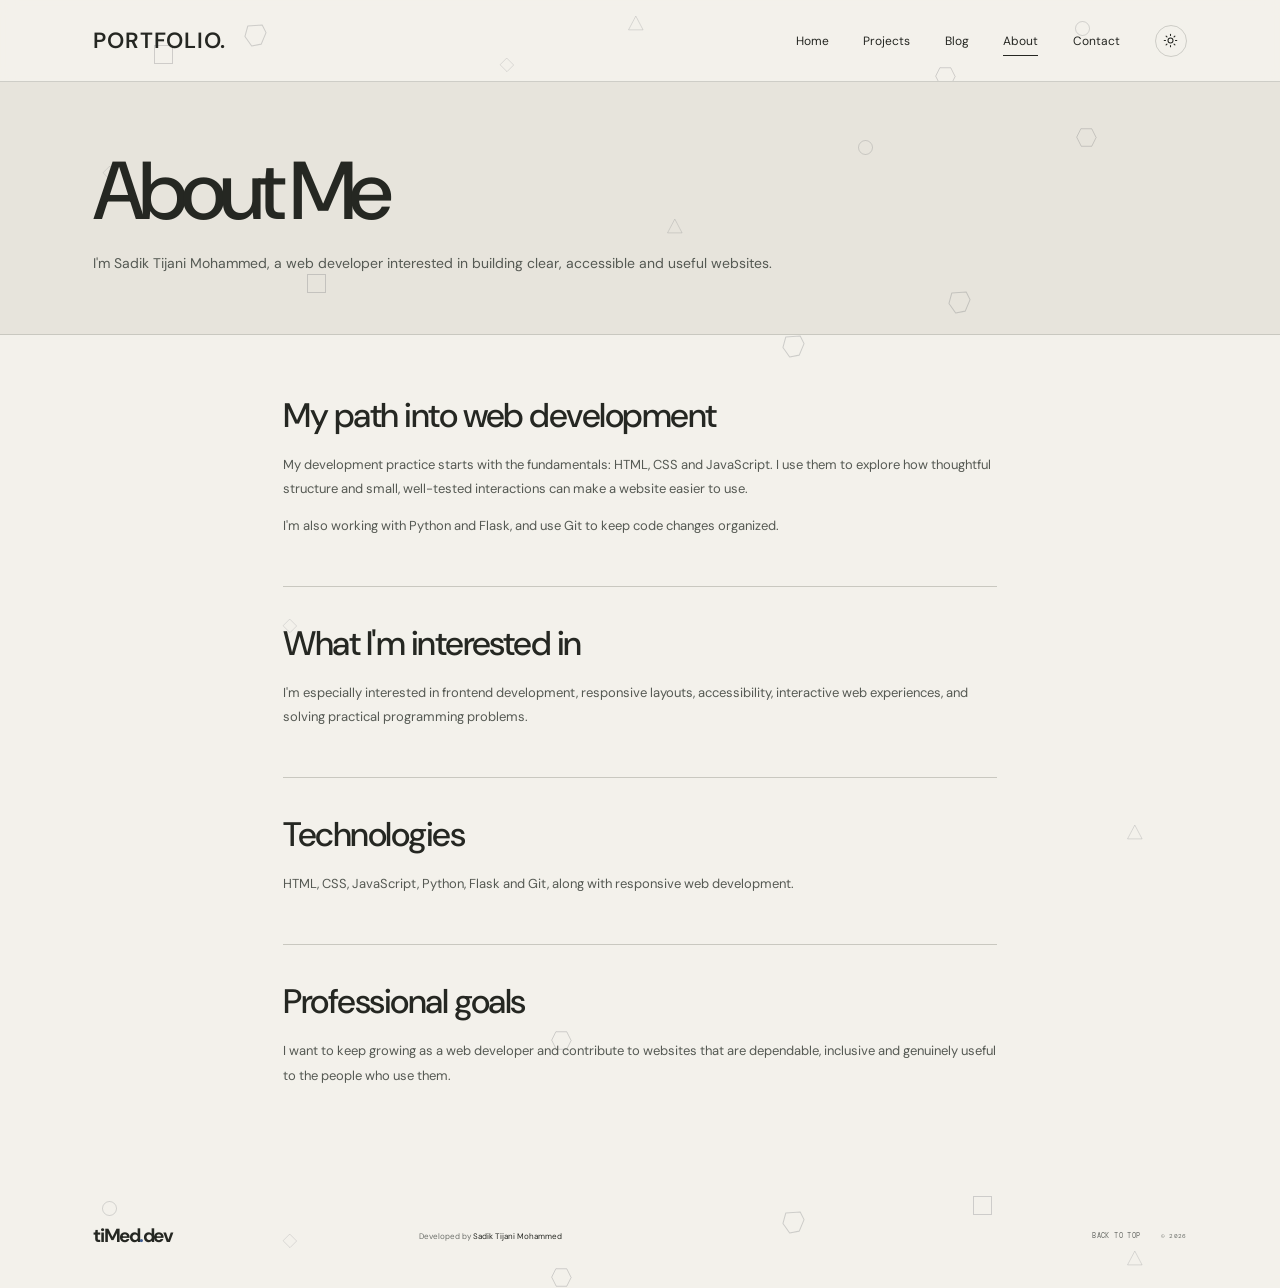
==== about.html @ a27b5051 "Initial commit" ====
<!doctype html>
<html lang="en" data-theme="dark">
  <head>
    <meta charset="utf-8">
    <meta name="viewport" content="width=device-width, initial-scale=1">
    <meta name="theme-color" content="#191b20">
    <meta name="description" content="About Sadik Tijani Mohammed, a web developer focused on accessible, responsive and useful websites.">
    <title>About — tiMed.dev</title>
    <link rel="icon" type="image/svg+xml" href="assets/icons/favicon.svg">
    <link rel="preconnect" href="https://fonts.googleapis.com">
    <link rel="preconnect" href="https://fonts.gstatic.com" crossorigin>
    <link href="https://fonts.googleapis.com/css2?family=DM+Mono:wght@400;500&family=DM+Sans:wght@400;500;600;700&family=Instrument+Serif:ital@0;1&display=swap" rel="stylesheet">
    <script src="js/theme.js"></script>
    <link rel="stylesheet" href="css/style.css">
    <script src="js/main.js" defer></script>
  </head>
  <body id="top" data-page="about">
    <a class="skip-link" href="#main">Skip to content</a>
    <header class="site-header">
      <a class="wordmark" href="home.html" aria-label="Portfolio home"><span class="wordmark-name">PORTFOLIO.</span></a>
      <button class="menu-toggle" type="button" aria-expanded="false" aria-controls="primary-nav">
        <span class="menu-toggle-label">Menu</span>
        <span class="menu-toggle-icon" aria-hidden="true"><i></i><i></i></span>
      </button>
      <nav class="primary-nav" id="primary-nav" aria-label="Main navigation">
        <a href="home.html" data-page="home">Home</a>
        <a href="projects.html" data-page="projects">Projects</a>
        <a href="blog.html" data-page="blog">Blog</a>
        <a href="about.html" data-page="about" aria-current="page">About</a>
        <a href="contact.html" data-page="contact">Contact</a>
        <button class="theme-toggle" type="button" aria-label="Switch to light theme" aria-pressed="true">
          <span class="theme-icon" aria-hidden="true">
            <svg class="icon-moon" viewBox="0 0 24 24" fill="none" stroke="currentColor" stroke-width="1.7" stroke-linecap="round" stroke-linejoin="round"><path d="M20.1 15.4A8.5 8.5 0 0 1 8.6 3.9 8.5 8.5 0 1 0 20.1 15.4Z"/></svg>
            <svg class="icon-sun" viewBox="0 0 24 24" fill="none" stroke="currentColor" stroke-width="1.7" stroke-linecap="round"><circle cx="12" cy="12" r="4"/><path d="M12 2v2m0 16v2M4.93 4.93l1.42 1.42m11.3 11.3 1.42 1.42M2 12h2m16 0h2M4.93 19.07l1.42-1.42m11.3-11.3 1.42-1.42"/></svg>
          </span>
        </button>
      </nav>
    </header>

    <main id="main">
      <section class="page-intro">
        <div class="page-intro-inner">
          <h1 class="page-title">About Me</h1>
          <p class="page-lead">I'm Sadik Tijani Mohammed, a web developer interested in building clear, accessible and useful websites.</p>
        </div>
      </section>
      <div class="page-content page-content-narrow">
        <section class="page-section">
          <h2>My path into web development</h2>
          <p>My development practice starts with the fundamentals: HTML, CSS and JavaScript. I use them to explore how thoughtful structure and small, well-tested interactions can make a website easier to use.</p>
          <p>I'm also working with Python and Flask, and use Git to keep code changes organized.</p>
        </section>
        <section class="page-section">
          <h2>What I'm interested in</h2>
          <p>I'm especially interested in frontend development, responsive layouts, accessibility, interactive web experiences, and solving practical programming problems.</p>
        </section>
        <section class="page-section" id="technologies">
          <h2>Technologies</h2>
          <p>HTML, CSS, JavaScript, Python, Flask and Git, along with responsive web development.</p>
        </section>
        <section class="page-section">
          <h2>Professional goals</h2>
          <p>I want to keep growing as a web developer and contribute to websites that are dependable, inclusive and genuinely useful to the people who use them.</p>
        </section>
      </div>
    </main>

    <footer class="site-footer">
      <a class="wordmark footer-wordmark" href="home.html" aria-label="tiMed.dev, back to home"><span class="wordmark-name">tiMed<span class="wordmark-dot">.</span>dev</span></a>
      <p class="footer-credit">Developed by <span>Sadik Tijani Mohammed</span></p>
      <a class="back-top mono" href="#top">BACK TO TOP</a>
      <span class="footer-year mono">© <span id="year">2026</span></span>
    </footer>
  </body>
</html>
---- css/style.css ----
:root {
  color-scheme: dark;
  --page-bg: #191b20;
  --paper-deep: #22252a;
  --ink: #f3f1eb;
  --muted: #a7aaad;
  --body-copy: #c2c5c7;
  --blue: #a9bfdf;
  --blue-on: #191b20;
  --line: #44484e;
  --work-bg: #22252a;
  --work-text: #f3f1eb;
  --work-muted: #b6b9bd;
  --work-line: #45494f;
  --work-accent: #bbc9df;
  --footer-bg: #191b20;
  --nav-bg: rgba(20, 22, 26, .78);
  --nav-bg-fallback: #14161a;
  --nav-menu-bg: rgba(20, 22, 26, .94);
  --nav-menu-bg-fallback: #14161a;
  --nav-text: #f3f1eb;
  --nav-border: rgba(255, 255, 255, .15);
  --geometry-ink: rgba(205, 211, 219, .42);
  --nav-hover-bg: rgba(255, 255, 255, .07);
  --contact-bg: #354863;
  --contact-soft: #d1d9e6;
  --contact-body: #e0e5ed;
  --contact-line: rgba(255, 255, 255, .55);
  --mono: "DM Mono", "Courier New", monospace;
  --sans: "DM Sans", Arial, sans-serif;
  --serif: "Instrument Serif", Georgia, serif;
  --gutter: clamp(24px, 7.3vw, 112px);
}

:root[data-theme="light"] {
  color-scheme: light;
  --page-bg: #f3f1eb;
  --paper-deep: #e7e4dc;
  --ink: #252722;
  --muted: #6d706b;
  --body-copy: #555953;
  --blue: #405d91;
  --blue-on: #ffffff;
  --line: #c9c8c0;
  --work-bg: #e7e4dc;
  --work-text: #252722;
  --work-muted: #555953;
  --work-line: #c1bfb7;
  --work-accent: #405d91;
  --footer-bg: #f3f1eb;
  --nav-bg: rgba(243, 241, 235, .82);
  --nav-bg-fallback: #f3f1eb;
  --nav-menu-bg: rgba(243, 241, 235, .94);
  --nav-menu-bg-fallback: #f3f1eb;
  --nav-text: #252722;
  --nav-border: rgba(37, 39, 34, .18);
  --geometry-ink: rgba(74, 79, 84, .34);
  --nav-hover-bg: rgba(37, 39, 34, .06);
  --contact-bg: #405d91;
}

* {
  box-sizing: border-box;
}

html {
  scroll-behavior: smooth;
  scroll-padding-top: 82px;
}

body {
  position: relative;
  isolation: isolate;
  margin: 0;
  background-color: var(--page-bg);
  color: var(--ink);
  font-family: var(--sans);
  -webkit-font-smoothing: antialiased;
  transition: background-color .24s ease, color .24s ease;
}

html.nav-open {
  overflow: hidden;
  scroll-behavior: auto !important;
}

.geometry-surface {
  isolation: isolate;
}

.mobile-menu-backdrop {
  display: none;
}

.geometry-field {
  position: absolute;
  z-index: -1;
  inset: 0;
  overflow: hidden;
  pointer-events: none;
  transition: filter .24s ease;
}

.geometry-shape {
  position: absolute;
  display: block;
  box-sizing: border-box;
  color: var(--geometry-ink);
  transform-origin: center;
  opacity: var(--geometry-opacity, .76);
}

.geometry-art {
  display: block;
  width: 100%;
  height: 100%;
  color: inherit;
  transform-origin: center;
}

.geometry-circle .geometry-art,
.geometry-ring .geometry-art,
.geometry-square .geometry-art,
.geometry-rounded-square .geometry-art {
  border: 1px solid currentColor;
}

.geometry-circle .geometry-art,
.geometry-ring .geometry-art {
  border-radius: 50%;
}

.geometry-ring .geometry-art {
  position: relative;
}

.geometry-ring .geometry-art::after {
  position: absolute;
  inset: 4px;
  border: 1px solid currentColor;
  border-radius: inherit;
  content: "";
}

.geometry-rounded-square .geometry-art {
  border-radius: 3px;
}

.geometry-vector {
  overflow: visible;
  fill: none;
  stroke: currentColor;
  stroke-width: 1.1;
  stroke-linecap: round;
  stroke-linejoin: round;
  vector-effect: non-scaling-stroke;
}

.geometry-spin-clockwise {
  animation: geometry-spin-clockwise var(--geometry-speed) linear infinite;
}

.geometry-spin-counterclockwise {
  animation: geometry-spin-counterclockwise var(--geometry-speed) linear infinite;
}

.geometry-float {
  animation: geometry-float var(--geometry-float-speed, 8s) ease-in-out infinite;
}

@keyframes geometry-spin-clockwise {
  to {
    transform: rotate(1turn);
  }
}

@keyframes geometry-spin-counterclockwise {
  to {
    transform: rotate(-1turn);
  }
}

@keyframes geometry-float {
  0%, 100% {
    transform: translateY(0);
  }
  50% {
    transform: translateY(-5px);
  }
}

a {
  color: inherit;
  text-decoration: none;
}

button {
  font: inherit;
}

::selection {
  color: var(--blue-on);
  background: var(--blue);
}

:focus-visible {
  outline: 2px solid var(--blue);
  outline-offset: 4px;
}

.skip-link {
  position: fixed;
  z-index: 20;
  top: 10px;
  left: 10px;
  padding: 12px 16px;
  background: var(--blue);
  color: var(--blue-on);
  transform: translateY(-160%);
}

.skip-link:focus {
  transform: translateY(0);
}

.site-header {
  height: 82px;
  padding: 0 var(--gutter);
  display: flex;
  align-items: center;
  justify-content: space-between;
  border-bottom: 1px solid var(--nav-border);
  position: sticky;
  top: 0;
  isolation: isolate;
  z-index: 10;
  background-color: var(--nav-bg-fallback);
  transition: background-color .24s ease, color .24s ease, border-color .24s ease;
}

@supports (backdrop-filter: blur(1px)) or (-webkit-backdrop-filter: blur(1px)) {
  .site-header {
    background-color: var(--nav-bg);
    backdrop-filter: blur(8px);
    -webkit-backdrop-filter: blur(8px);
  }
}

.wordmark {
  display: inline-flex;
  flex-direction: column;
  gap: 3px;
  width: fit-content;
}

.wordmark-name {
  font-size: 22px;
  line-height: 1;
  letter-spacing: -.075em;
  font-weight: 700;
}

.site-header .wordmark-name {
  color: var(--nav-text);
  letter-spacing: .035em;
  font-weight: 600;
}

.wordmark-dot {
  color: var(--blue);
}

.primary-nav {
  display: flex;
  align-items: center;
  gap: clamp(20px, 2.7vw, 38px);
  color: var(--nav-text);
  font-size: 12px;
}

.primary-nav a {
  position: relative;
  padding: 10px 0;
  color: inherit;
  transition: color .18s ease;
}

.primary-nav a::after {
  position: absolute;
  right: 0;
  bottom: 3px;
  left: 0;
  height: 1px;
  background: var(--nav-text);
  content: "";
  transform: scaleX(0);
  transform-origin: left;
  transition: transform .2s ease;
}

.primary-nav a:hover::after,
.primary-nav a:focus-visible::after,
.primary-nav a[aria-current="page"]::after {
  transform: scaleX(1);
}

.primary-nav a[aria-current="page"] {
  color: var(--nav-text);
}

.theme-toggle {
  width: 32px;
  height: 32px;
  display: inline-flex;
  align-items: center;
  justify-content: center;
  padding: 0;
  border: 1px solid var(--nav-border);
  border-radius: 50%;
  background: transparent;
  color: var(--nav-text);
  cursor: pointer;
  transition: background-color .2s ease, border-color .2s ease, color .2s ease;
}

.theme-toggle:hover {
  background-color: var(--nav-hover-bg);
}

.theme-icon {
  width: 15px;
  height: 15px;
  display: inline-grid;
  place-items: center;
}

.theme-icon svg {
  width: 15px;
  height: 15px;
  display: block;
}

:root[data-theme="dark"] .icon-sun,
:root[data-theme="light"] .icon-moon {
  display: none;
}

.menu-toggle {
  display: none;
}

.section-shell {
  padding-left: var(--gutter);
  padding-right: var(--gutter);
}

.mono,
.work-note {
  font-family: var(--mono);
  font-weight: 400;
  letter-spacing: .055em;
}

.hero {
  position: relative;
  overflow-x: clip;
  padding-top: 25px;
  padding-bottom: 20px;
}

.hero-layout {
  min-height: min(680px, calc(100svh - 160px));
  display: grid;
  grid-template-columns: minmax(0, 1.18fr) minmax(280px, .7fr);
  gap: clamp(45px, 9vw, 140px);
  align-items: center;
  margin-top: 24px;
  padding: 35px 5.5% 42px 0;
}

.hero-copy {
  max-width: 720px;
}

.home-role {
  margin: 0 0 13px;
  color: var(--blue);
  font-size: 13px;
  font-weight: 600;
}

.hero h1 {
  margin: 0 0 20px;
  max-width: 710px;
  font-size: clamp(32px, 3.6vw, 46px);
  font-weight: 500;
  letter-spacing: -.06em;
  line-height: 1.05;
}

.hero h1 em {
  color: var(--blue);
  font-family: var(--serif);
  font-size: 1.09em;
  font-weight: 400;
  letter-spacing: -.045em;
}

.hero-intro {
  max-width: 430px;
  margin: 0 0 24px;
  color: var(--body-copy);
  font-size: 15px;
  line-height: 1.8;
}

.home-actions {
  display: flex;
  flex-wrap: wrap;
  align-items: center;
  gap: 12px 25px;
}

.home-actions .text-link,
.home-actions .work-link {
  margin-top: 0;
  font-size: 12px;
}

.hero-intro strong {
  color: var(--ink);
  font-weight: 600;
}

.work-link {
  flex: 0 0 auto;
  display: inline-flex;
  align-items: center;
  padding-bottom: 5px;
  border-bottom: 1px solid var(--blue);
  color: var(--blue);
  font-size: 10px;
  white-space: nowrap;
}

.portrait-wrap {
  width: min(100%, 340px);
  justify-self: end;
}

.portrait-frame {
  position: relative;
  overflow: visible;
  aspect-ratio: 1;
  border-radius: 50%;
  background: #e3322b;
}

.portrait-frame::after {
  position: absolute;
  inset: -8px;
  border: 1px solid var(--line);
  border-top-color: var(--blue);
  border-radius: 50%;
  content: "";
  pointer-events: none;
  animation: portrait-orbit 22s linear infinite;
}

.portrait-frame img {
  display: block;
  width: 100%;
  height: 100%;
  border-radius: 50%;
  object-fit: cover;
  object-position: center 36%;
}

@keyframes portrait-orbit {
  to {
    transform: rotate(1turn);
  }
}

.home-section-heading {
  display: flex;
  justify-content: space-between;
  align-items: flex-end;
  gap: 28px;
  margin-bottom: 36px;
}

.home-section-heading h2 {
  margin: 0;
  font-size: clamp(30px, 4vw, 48px);
  font-weight: 500;
  letter-spacing: -.06em;
  line-height: 1.08;
}

.home-section-heading p {
  max-width: 390px;
  margin: 11px 0 0;
  color: var(--work-muted);
  font-size: 12px;
  line-height: 1.75;
}

.home-section-link {
  display: inline-flex;
  align-items: center;
  flex: 0 0 auto;
  padding-bottom: 5px;
  border-bottom: 1px solid currentColor;
  color: var(--work-text);
  font-size: 11px;
}

.home-work {
  position: relative;
  isolation: isolate;
  background-color: var(--work-bg);
  color: var(--work-text);
  transition: background-color .24s ease, color .24s ease;
}

.home-project-grid {
  display: grid;
  grid-template-columns: repeat(2, minmax(0, 1fr));
  gap: clamp(26px, 5vw, 70px);
}

.home-project-featured {
  grid-column: 1 / -1;
}

.home-project.home-project-featured .project-visual {
  aspect-ratio: 1.6;
}

.home-project .project-visual {
  aspect-ratio: 1.35;
}

.project-visual.visual-qrqreator {
  aspect-ratio: 1.6;
  padding: 0;
  border: 1px solid var(--work-line);
  background: #eef0f5;
}

.visual-qrqreator img {
  width: 100%;
  height: 100%;
  display: block;
  object-fit: contain;
}

.home-project-copy {
  display: grid;
  grid-template-columns: minmax(0, 1fr) auto;
  align-items: start;
  gap: 16px;
  margin-top: 17px;
  padding-top: 16px;
  border-top: 1px solid var(--work-line);
}

.home-project-copy h3 {
  margin: 0 0 8px;
  font-size: 20px;
  font-weight: 500;
  letter-spacing: -.035em;
}

.home-project-copy p {
  max-width: 390px;
  margin: 0;
  color: var(--work-muted);
  font-size: 11px;
  line-height: 1.75;
}

.home-tech {
  display: flex;
  gap: 12px;
  margin: 5px 0 0;
  padding: 0;
  color: var(--work-muted);
  font: 9px var(--mono);
  list-style: none;
}

.home-profile {
  position: relative;
  isolation: isolate;
  background-color: var(--paper-deep);
  transition: background-color .24s ease;
}

.home-profile-grid {
  display: grid;
  grid-template-columns: 1.1fr .9fr;
  gap: 12%;
}

.home-about-summary h2,
.home-skills-summary h2 {
  margin: 0 0 17px;
  font-size: clamp(28px, 3.4vw, 42px);
  font-weight: 500;
  letter-spacing: -.055em;
}

.home-about-summary p {
  max-width: 480px;
  margin: 0 0 16px;
  color: var(--body-copy);
  font-size: 12px;
  line-height: 1.85;
}

.home-skills-summary {
  min-width: 0;
}

.home-skill-list {
  display: grid;
  grid-template-columns: repeat(2, minmax(0, 1fr));
  margin: 0 0 18px;
  padding: 0;
  list-style: none;
}

.home-skill-list li {
  padding: 11px 0;
  border-bottom: 1px solid var(--line);
  color: var(--body-copy);
  font-size: 12px;
}

.home-writing {
  position: relative;
  isolation: isolate;
  background-color: var(--page-bg);
  transition: background-color .24s ease;
}

.home-writing .home-section-link {
  color: var(--ink);
}

.home-article-grid {
  display: grid;
  grid-template-columns: repeat(2, minmax(0, 1fr));
  gap: 42px 60px;
}

.home-article-grid .article-card h3 {
  margin: 0 0 12px;
  font-size: clamp(22px, 2.5vw, 31px);
  font-weight: 500;
  letter-spacing: -.045em;
}

.home-contact {
  position: relative;
  isolation: isolate;
  background-color: var(--contact-bg);
  color: var(--contact-soft);
  transition: background-color .24s ease;
}

.home-contact-inner {
  min-height: 220px;
  display: flex;
  align-items: center;
  justify-content: space-between;
  gap: 35px;
  padding-top: 48px;
  padding-bottom: 48px;
}

.home-contact h2 {
  margin: 0 0 10px;
  color: var(--contact-soft);
  font-size: clamp(30px, 4vw, 46px);
  font-weight: 500;
  letter-spacing: -.06em;
}

.home-contact p {
  max-width: 460px;
  margin: 0;
  color: var(--contact-body);
  font-size: 12px;
  line-height: 1.8;
}

.home-contact-link {
  display: inline-flex;
  align-items: center;
  padding-bottom: 7px;
  border-bottom: 1px solid var(--contact-line);
  color: var(--contact-soft);
  font-size: 12px;
  white-space: nowrap;
}

.section-pad {
  padding-top: 94px;
  padding-bottom: 100px;
}

.about {
  position: relative;
  isolation: isolate;
  background-color: var(--page-bg);
  transition: background-color .24s ease;
}

.about-grid {
  display: grid;
  grid-template-columns: 1.15fr .85fr;
  gap: 10%;
  padding: 0 0 45px;
}

.about h2,
.work-intro h2,
.capabilities h2 {
  margin: 0;
  font-size: clamp(37px, 5vw, 66px);
  line-height: 1.07;
  letter-spacing: -.065em;
  font-weight: 500;
}

.about h2 span {
  color: var(--blue);
  font-family: var(--serif);
  font-weight: 400;
  font-style: italic;
}

.about-copy {
  max-width: 410px;
  padding-top: 3px;
}

.about-copy p {
  margin: 0 0 16px;
  color: var(--body-copy);
  font-size: 12px;
  line-height: 1.9;
}

.text-link,
.project-text-link {
  display: inline-flex;
  align-items: center;
  margin-top: 11px;
  padding-bottom: 5px;
  border-bottom: 1px solid var(--line);
  color: var(--ink);
  font-size: 10px;
  font-weight: 600;
}

.about-foot {
  padding-top: 15px;
  border-top: 1px solid var(--line);
  display: flex;
  justify-content: flex-start;
  align-items: center;
  color: var(--muted);
  font-size: 7px;
}

.approach-list {
  display: flex;
  align-items: center;
  gap: clamp(14px, 2.8vw, 40px);
  color: var(--ink);
  font-size: 10px;
  font-weight: 500;
}

.approach-list i {
  display: none;
}

.work {
  position: relative;
  isolation: isolate;
  background-color: var(--work-bg);
  color: var(--work-text);
  transition: background-color .24s ease, color .24s ease;
}

.work-intro {
  display: flex;
  justify-content: space-between;
  align-items: flex-end;
  gap: 35px;
  padding: 0 0 45px;
}

.work-intro h2 {
  max-width: 650px;
  font-size: clamp(42px, 6vw, 76px);
}

.work-intro h2 span {
  color: var(--work-accent);
  font-family: var(--serif);
  font-weight: 400;
  font-style: italic;
}

.work-intro>p {
  max-width: 330px;
  margin: 0 0 4px;
  color: var(--work-muted);
  font-size: 11px;
  line-height: 1.8;
}

.project-grid {
  display: grid;
  grid-template-columns: 1fr 1fr;
  column-gap: clamp(28px, 6vw, 90px);
  row-gap: 66px;
  align-items: start;
}

.project-card {
  min-width: 0;
}

.project-card-large {
  display: grid;
  grid-template-columns: minmax(0, 1.45fr) minmax(175px, .55fr);
  column-gap: clamp(25px, 4vw, 58px);
  align-items: start;
  grid-column: 1 / -1;
}

.project-card-large .project-visual {
  grid-column: 1;
  grid-row: 1;
}

.project-card-large .project-meta {
  display: block;
  grid-column: 2;
  grid-row: 1;
  padding-top: 18px;
}

.project-card-large .project-details {
  margin-top: 22px;
}

.project-card-large .project-text-link {
  margin-top: 17px;
}

.project-card-offset {
  margin-top: 32px;
}

.project-visual {
  position: relative;
  display: block;
  overflow: hidden;
  aspect-ratio: 1.34;
  padding: 5.7%;
}

.project-card-offset .project-visual {
  aspect-ratio: 1.1;
}

.project-card-third .project-visual {
  aspect-ratio: 1.1;
}

.visual-orbit {
  background: #c9d4dc;
}

.mock-browser {
  width: 100%;
  height: 100%;
  background: #f5f4ef;
  color: #272a2b;
}

.mock-browser-bar {
  height: 22px;
  padding: 0 10px;
  display: flex;
  align-items: center;
  gap: 5px;
  background: #e4e4df;
}

.mock-browser-bar>span {
  width: 4px;
  height: 4px;
  border-radius: 50%;
  background: #9c9e99;
}

.orbit-screen {
  height: calc(100% - 22px);
  position: relative;
  overflow: hidden;
  padding: 5% 7%;
}

.orbit-word {
  font-size: clamp(12px, 1.6vw, 19px);
  font-weight: 700;
  letter-spacing: -.08em;
}

.orbit-headline {
  position: relative;
  z-index: 1;
  margin-top: 4%;
  font-size: clamp(26px, 4.7vw, 61px);
  font-weight: 500;
  line-height: .91;
  letter-spacing: -.08em;
}

.orbit-headline em {
  color: var(--blue);
  font-family: var(--serif);
  font-weight: 400;
}

.orbit-disc {
  position: absolute;
  top: 11%;
  right: 7%;
  width: 34%;
  height: 67%;
  border-radius: 50%;
  display: grid;
  place-items: center;
  color: var(--blue);
}

.orbit-disc::before {
  content: "";
  position: absolute;
  inset: 0;
  border: 1px solid #aebbc2;
  border-radius: 50%;
}

.orbit-disc span {
  font: 500 clamp(20px, 3.5vw, 42px) var(--mono);
}

.visual-still {
  background: #d8d2c4;
}

.still-card {
  height: 100%;
  position: relative;
  overflow: hidden;
  padding: 6%;
  background: #eeeae0;
  color: #272722;
}

.still-top {
  position: relative;
  z-index: 2;
  display: flex;
  justify-content: space-between;
  font-size: 6px;
  letter-spacing: .1em;
}

.still-title {
  position: absolute;
  z-index: 1;
  top: 23%;
  left: 7%;
  font-size: clamp(29px, 4.2vw, 53px);
  line-height: .91;
  font-weight: 500;
  letter-spacing: -.075em;
}

.still-title em {
  color: #746c5d;
  font-family: var(--serif);
  font-weight: 400;
}

.still-art {
  position: absolute;
  width: 46%;
  height: 65%;
  right: 7%;
  bottom: 13%;
  overflow: hidden;
  border-left: 1px solid #858a79;
  border-radius: 50% 0 0 0;
  background: #9ca393;
}

.still-sun {
  position: absolute;
  left: 27%;
  top: 14%;
  width: 28%;
  aspect-ratio: 1;
  border-radius: 50%;
  background: #d1b987;
}

.still-horizon {
  position: absolute;
  left: -10%;
  right: -10%;
  bottom: 28%;
  height: 33%;
  background: #727d70;
  transform: skewY(-6deg);
}

.still-ripple {
  position: absolute;
  left: 10%;
  right: 10%;
  bottom: 12%;
  height: 1px;
  background: #e7e1d2;
}

.ripple-two {
  bottom: 7%;
}

.ripple-three {
  bottom: 2%;
}

.visual-form {
  background: #cbd4d2;
}

.form-screen {
  height: 100%;
  position: relative;
  overflow: hidden;
  padding: 6%;
  background: #e9ebe5;
  color: #252a2a;
}

.form-copy {
  position: absolute;
  z-index: 1;
  left: 8%;
  top: 28%;
  font-size: clamp(24px, 3.4vw, 40px);
  line-height: .92;
  letter-spacing: -.07em;
  font-weight: 600;
}

.form-copy i {
  display: none;
}

.form-object {
  position: absolute;
  width: 29%;
  height: 54%;
  right: 14%;
  top: 21%;
  display: grid;
  place-items: center;
  border: 1px solid #78847f;
  transform: rotate(4deg);
}

.form-object div {
  width: 63%;
  height: 70%;
  border: 1px solid #78847f;
  border-radius: 48% 48% 12% 12%;
  background: #c8d0c8;
}

.project-meta {
  display: grid;
  grid-template-columns: 1.1fr .9fr;
  gap: 16px;
  padding-top: 16px;
}

.project-meta h3 {
  margin: 0;
  font-size: clamp(17px, 2vw, 23px);
  letter-spacing: -.045em;
  font-weight: 500;
}

.project-details p {
  margin: 1px 0 10px;
  color: var(--work-muted);
  font-size: 10px;
  line-height: 1.75;
}

.project-text-link {
  margin-top: 12px;
  border-color: var(--work-line);
  color: var(--work-text);
  font-size: 9px;
}

.work-note {
  margin: 56px 0 0;
  color: var(--work-muted);
  font-size: 7px;
  line-height: 1.7;
}

.capabilities {
  position: relative;
  isolation: isolate;
  background-color: var(--paper-deep);
  transition: background-color .24s ease;
}

.capabilities-grid {
  display: grid;
  grid-template-columns: .8fr 1.2fr;
  gap: 8%;
  padding: 0 0 56px;
}

.capabilities h2 {
  font-size: clamp(39px, 5vw, 64px);
}

.capabilities h2 span {
  color: var(--blue);
  font-family: var(--serif);
  font-style: italic;
  font-weight: 400;
}

.capability {
  display: grid;
  grid-template-columns: 1fr;
  align-items: start;
  padding: 17px 0;
  border-bottom: 1px solid var(--line);
}

.capability:first-child {
  padding-top: 0;
}

.capability h3 {
  margin: 0 0 6px;
  font-size: 13px;
  font-weight: 600;
  letter-spacing: -.02em;
}

.capability p {
  max-width: 420px;
  margin: 0;
  color: var(--body-copy);
  font-size: 10px;
  line-height: 1.8;
}

.skills-row {
  display: grid;
  grid-template-columns: 1fr;
  gap: 13px;
  padding-top: 15px;
  border-top: 1px solid var(--line);
}

.skill-chips {
  display: flex;
  flex-wrap: wrap;
  gap: 7px 18px;
  color: var(--ink);
  font-size: 10px;
}

.skill-chips span {
  padding: 0;
  border: 0;
  border-radius: 0;
  color: inherit;
  font: inherit;
}

.skill-chips span+span::before {
  content: " / ";
  margin: 0 6px;
  color: var(--blue);
}

.contact {
  position: relative;
  isolation: isolate;
  background-color: var(--contact-bg);
  color: #ffffff;
  transition: background-color .24s ease;
}

.contact-inner {
  padding-top: 68px;
  padding-bottom: 72px;
}

.contact h2 {
  margin: 0 0 30px;
  font-size: clamp(50px, 7.5vw, 96px);
  line-height: .98;
  letter-spacing: -.07em;
  font-weight: 500;
}

.contact h2 span {
  color: var(--contact-soft);
  font-family: var(--serif);
  font-style: italic;
  font-weight: 400;
}

.contact-bottom {
  display: flex;
  align-items: flex-end;
  justify-content: space-between;
  gap: 28px;
}

.contact-bottom p {
  max-width: 320px;
  margin: 0;
  color: var(--contact-body);
  font-size: 11px;
  line-height: 1.8;
}

.contact-link {
  min-width: min(390px, 52%);
  display: flex;
  align-items: center;
  justify-content: space-between;
  gap: 20px;
  border-bottom: 1px solid var(--contact-line);
  padding: 0 0 11px;
  font-size: 12px;
  font-weight: 500;
}

.contact-note {
  margin: 25px 0 0;
  color: var(--contact-soft);
  font-size: 6px;
}

.site-footer {
  position: relative;
  isolation: isolate;
  min-height: 104px;
  padding: 22px var(--gutter);
  display: grid;
  grid-template-columns: 1fr 1.3fr 1fr auto;
  gap: 20px;
  align-items: center;
  background-color: var(--footer-bg);
  transition: background-color .24s ease;
}

.footer-wordmark .wordmark-name {
  font-size: 19px;
}

.footer-credit {
  color: var(--muted);
  font-size: 8px;
}

.footer-credit span {
  color: var(--ink);
}

.back-top {
  justify-self: end;
  color: var(--muted);
  font-size: 7px;
}

.footer-year {
  color: var(--muted);
  font-size: 6px;
  text-align: right;
}

.page-intro {
  position: relative;
  isolation: isolate;
  background-color: var(--paper-deep);
  border-bottom: 1px solid var(--line);
  transition: background-color .24s ease;
}

.page-intro-inner {
  max-width: 1440px;
  margin: 0 auto;
  padding: 68px var(--gutter) 58px;
}

.page-title {
  margin: 0;
  font-size: clamp(46px, 7vw, 82px);
  font-weight: 500;
  letter-spacing: -.075em;
  line-height: 1;
}

.page-lead {
  max-width: 760px;
  margin: 19px 0 0;
  color: var(--body-copy);
  font-size: 14px;
  line-height: 1.8;
}

.page-content {
  max-width: 1440px;
  margin: 0 auto;
  padding: 58px var(--gutter) 96px;
}

.page-content-narrow {
  max-width: 900px;
}

.page-section + .page-section {
  margin-top: 48px;
  padding-top: 34px;
  border-top: 1px solid var(--line);
}

.page-section h2 {
  margin: 0 0 15px;
  font-size: clamp(24px, 3vw, 34px);
  font-weight: 500;
  letter-spacing: -.045em;
}

.page-section p {
  max-width: 780px;
  margin: 0;
  color: var(--body-copy);
  font-size: 13px;
  line-height: 1.85;
}

.page-section p + p {
  margin-top: 13px;
}

.page-grid {
  display: grid;
  grid-template-columns: repeat(2, minmax(0, 1fr));
  gap: 48px 56px;
}

.article-card {
  padding-top: 18px;
  border-top: 1px solid var(--line);
}

.article-card h2 {
  margin: 0 0 12px;
  font-size: clamp(22px, 2.5vw, 31px);
  font-weight: 500;
  letter-spacing: -.045em;
}

.article-card p {
  max-width: 520px;
  margin: 0 0 16px;
  color: var(--body-copy);
  font-size: 12px;
  line-height: 1.8;
}

.inline-link,
.article-link {
  display: inline-flex;
  align-items: center;
  color: var(--blue);
  border-bottom: 1px solid var(--blue);
  padding-bottom: 4px;
  font-size: 10px;
  font-weight: 600;
}

.inline-link {
  margin-left: 8px;
}

.article-content h2 {
  margin: 34px 0 12px;
  font-size: clamp(22px, 2.8vw, 30px);
  font-weight: 500;
  letter-spacing: -.04em;
}

.article-content p,
.article-content li {
  color: var(--body-copy);
  font-size: 13px;
  line-height: 1.9;
}

.article-content p {
  margin: 0 0 16px;
}

.article-content ul {
  padding-left: 22px;
}

.article-content li + li {
  margin-top: 8px;
}

.project-note {
  margin-top: 16px;
  color: var(--work-muted);
  font: 9px/1.7 var(--mono);
}

.project-details .project-note {
  margin: 12px 0 0;
}

.contact-methods {
  max-width: 760px;
}

.contact-method {
  padding: 20px 0;
  border-top: 1px solid var(--line);
}

.contact-method h2 {
  margin: 0 0 8px;
  font-size: 17px;
  font-weight: 500;
}

.contact-method p,
.contact-method a {
  margin: 0;
  color: var(--body-copy);
  font-size: 12px;
  line-height: 1.8;
}

.contact-method a {
  color: var(--blue);
  text-decoration: underline;
  text-underline-offset: 3px;
}

.contact-method .project-note {
  margin-top: 12px;
}

.social-links {
  display: flex;
  flex-wrap: wrap;
  gap: 12px 24px;
}

.work-intro h1 {
  max-width: 650px;
  margin: 0;
  font-size: clamp(42px, 6vw, 76px);
  font-weight: 500;
  letter-spacing: -.065em;
  line-height: 1.07;
}

@media (min-width: 1500px) {
  :root {
    --gutter: max(112px, calc((100vw - 1300px) / 2));
  }
}

@media (min-width: 651px) {
  .primary-nav>.geometry-field {
    display: none;
  }
}

@media (max-width: 900px) {
  :root {
    --gutter: 5vw;
  }

  .hero-layout {
    grid-template-columns: minmax(0, 1fr) minmax(220px, .7fr);
    gap: 35px;
    padding-right: 1%;
  }

  .hero h1 {
    font-size: clamp(34px, 4.4vw, 42px);
  }

  .portrait-wrap {
    width: min(100%, 290px);
  }

  .about-grid {
    gap: 6%;
  }

  .project-card-large {
    grid-template-columns: minmax(0, 1.3fr) minmax(150px, .7fr);
    gap: 24px;
  }

  .site-footer {
    grid-template-columns: 1fr 1.2fr 1fr;
  }

  .footer-year {
    grid-column: 3;
  }
}

@media (max-width: 650px) {
  html {
    scroll-padding-top: 68px;
  }

  .site-header {
    height: 68px;
  }

  .wordmark-name {
    font-size: 21px;
  }

  .menu-toggle {
    display: flex;
    align-items: center;
    gap: 10px;
    border: 0;
    background: transparent;
    color: var(--nav-text);
    padding: 10px 0 10px 10px;
    font: 8px var(--mono);
  }

  .menu-toggle-icon {
    display: grid;
    gap: 5px;
    width: 17px;
  }

  .menu-toggle-icon i {
    height: 1px;
    display: block;
    background: var(--nav-text);
    transition: transform .18s ease;
  }

  .menu-toggle[aria-expanded="true"] .menu-toggle-icon i:first-child {
    transform: translateY(3px) rotate(45deg);
  }

  .menu-toggle[aria-expanded="true"] .menu-toggle-icon i:last-child {
    transform: translateY(-3px) rotate(-45deg);
  }

  .primary-nav {
    position: fixed;
    inset: 68px 0 auto;
    height: calc(100vh - 68px);
    height: calc(100dvh - 68px);
    z-index: 9;
    isolation: isolate;
    display: flex;
    flex-direction: column;
    align-items: stretch;
    justify-content: center;
    gap: 0;
    overflow-y: auto;
    padding: 0 var(--gutter) 40px;
    color: var(--nav-text);
    background-color: var(--nav-menu-bg-fallback);
    opacity: 0;
    visibility: hidden;
    transform: translateY(-5px);
    transition: opacity .18s ease, transform .18s ease, visibility .18s;
  }

  .mobile-menu-backdrop {
    position: fixed;
    z-index: 8;
    inset: 0;
    display: block;
    background-color: rgba(15, 17, 20, 0);
    opacity: 0;
    visibility: hidden;
    pointer-events: none;
    backdrop-filter: blur(0);
    -webkit-backdrop-filter: blur(0);
    transition: opacity .24s ease, backdrop-filter .24s ease, visibility 0s linear .24s;
  }

  html.nav-open .mobile-menu-backdrop {
    background-color: rgba(15, 17, 20, .32);
    opacity: 1;
    visibility: visible;
    pointer-events: auto;
    backdrop-filter: blur(15px);
    -webkit-backdrop-filter: blur(15px);
    transition-delay: 0s;
  }

  html.nav-open .site-header>.geometry-field,
  html.nav-open .primary-nav>.geometry-field {
    filter: blur(15px);
  }

  @supports (backdrop-filter: blur(1px)) or (-webkit-backdrop-filter: blur(1px)) {
    .primary-nav {
      background-color: var(--nav-menu-bg);
      backdrop-filter: blur(10px);
      -webkit-backdrop-filter: blur(10px);
    }
  }

  .primary-nav.is-open {
    opacity: 1;
    visibility: visible;
    transform: translateY(0);
  }

  .primary-nav a {
    padding: 16px 0;
    border-bottom: 1px solid var(--nav-border);
    color: var(--nav-text);
    font-size: 22px;
    letter-spacing: -.04em;
  }

  .primary-nav a[aria-current="page"] {
    border-bottom-color: var(--blue);
    color: var(--blue);
  }

  .primary-nav a[aria-current="page"]::after {
    display: none;
  }

  .theme-toggle {
    align-self: flex-start;
    margin-top: 24px;
  }

  .hero {
    padding-top: 19px;
    padding-bottom: 14px;
  }

  .hero-layout {
    display: flex;
    flex-direction: column;
    align-items: stretch;
    gap: 30px;
    padding: 47px 0 31px;
    min-height: 0;
  }

  .portrait-wrap {
    order: -1;
    align-self: center;
  }

  .hero-copy {
    text-align: center;
  }

  .hero h1 {
    margin: 0 0 23px;
    font-size: clamp(30px, 8vw, 36px);
    line-height: 1.02;
  }

  .hero-intro {
    max-width: 300px;
    margin-right: auto;
    margin-left: auto;
    font-size: 13px;
    text-align: center;
  }

  .home-actions {
    justify-content: center;
  }

  .work-link {
    font-size: 11px;
  }

  .home-actions .text-link {
    font-size: 11px;
  }

  .portrait-wrap {
    width: min(78%, 330px);
    margin: 0 auto;
  }

  .section-pad {
    padding-top: 68px;
    padding-bottom: 72px;
  }

  .home-section-heading {
    display: block;
    margin-bottom: 28px;
  }

  .home-section-heading p {
    margin-top: 11px;
    font-size: 12px;
  }

  .home-section-link {
    margin-top: 17px;
  }

  .home-project-grid,
  .home-article-grid {
    grid-template-columns: 1fr;
    gap: 38px;
  }

  .home-project .project-visual {
    aspect-ratio: 1.08;
  }

  .home-project.home-project-featured .project-visual {
    aspect-ratio: 1.6;
  }

  .home-project-copy {
    grid-template-columns: 1fr;
    gap: 10px;
  }

  .home-profile-grid {
    grid-template-columns: 1fr;
    gap: 42px;
  }

  .home-about-summary p {
    font-size: 12px;
  }

  .home-skill-list li {
    font-size: 12px;
  }

  .home-contact-inner {
    min-height: 0;
    display: block;
    padding-top: 54px;
    padding-bottom: 58px;
  }

  .home-contact-link {
    margin-top: 23px;
    font-size: 11px;
  }

  .about-grid {
    grid-template-columns: 1fr;
    gap: 22px;
    padding: 0 0 43px;
  }

  .about h2 {
    font-size: clamp(37px, 9.5vw, 56px);
  }

  .about-copy {
    max-width: 480px;
  }

  .about-copy p {
    font-size: 11px;
  }

  .about-foot {
    align-items: flex-start;
    gap: 18px;
  }

  .approach-list {
    justify-content: flex-end;
    flex-wrap: wrap;
    gap: 8px 14px;
    font-size: 8px;
  }

  .work-intro {
    display: block;
    padding: 0 0 32px;
  }

  .work-intro h2 {
    font-size: clamp(43px, 11vw, 65px);
  }

  .work-intro>p {
    max-width: 355px;
    margin: 18px 0 0;
    font-size: 10px;
  }

  .page-intro-inner {
    padding-top: 52px;
    padding-bottom: 42px;
  }

  .page-content {
    padding-top: 42px;
    padding-bottom: 72px;
  }

  .page-grid {
    grid-template-columns: 1fr;
    gap: 34px;
  }

  .article-content h2 {
    margin-top: 28px;
  }

  .project-grid {
    grid-template-columns: 1fr;
    row-gap: 40px;
  }

  .project-card-large {
    display: flex;
    flex-direction: column;
    gap: 0;
  }

  .project-card-large .project-visual {
    width: 100%;
  }

  .project-card-large .project-meta {
    width: 100%;
    padding-top: 16px;
  }

  .project-card-large .project-details {
    margin-top: 12px;
  }

  .project-card-large .project-text-link {
    margin-top: 11px;
  }

  .project-card-offset {
    margin-top: 0;
  }

  .project-visual {
    aspect-ratio: 1.08;
    padding: 6%;
  }

  .project-visual.visual-qrqreator {
    aspect-ratio: 1.6;
    padding: 0;
  }

  .project-card-offset .project-visual,
  .project-card-third .project-visual {
    aspect-ratio: 1.08;
  }

  .orbit-headline {
    font-size: clamp(39px, 10vw, 57px);
  }

  .still-title {
    font-size: clamp(36px, 9vw, 54px);
  }

  .form-copy {
    font-size: clamp(31px, 8.5vw, 48px);
  }

  .project-meta {
    grid-template-columns: 1fr 1fr;
    gap: 10px;
    padding-top: 15px;
  }

  .project-meta h3 {
    font-size: 18px;
  }

  .project-details p {
    font-size: 9px;
  }

  .work-note {
    margin-top: 41px;
    font-size: 6px;
  }

  .capabilities-grid {
    grid-template-columns: 1fr;
    gap: 32px;
    padding: 0 0 42px;
  }

  .capabilities h2 {
    font-size: clamp(40px, 10vw, 60px);
  }

  .capability h3 {
    font-size: 12px;
  }

  .capability p {
    font-size: 9px;
  }

  .skills-row {
    grid-template-columns: 1fr;
    gap: 13px;
  }

  .skill-chips {
    gap: 7px 13px;
    font-size: 9px;
  }

  .skill-chips span+span::before {
    margin-right: 13px;
  }

  .contact-inner {
    padding-top: 52px;
    padding-bottom: 54px;
  }

  .contact h2 {
    margin: 0 0 25px;
    font-size: clamp(51px, 13.5vw, 80px);
  }

  .contact-bottom {
    display: block;
  }

  .contact-bottom p {
    max-width: 290px;
    margin-bottom: 27px;
    font-size: 10px;
  }

  .contact-link {
    min-width: 0;
    font-size: 11px;
  }

  .contact-note {
    font-size: 6px;
  }

  .site-footer {
    min-height: 0;
    grid-template-columns: 1fr 1fr;
    gap: 18px 10px;
    padding-top: 22px;
    padding-bottom: 22px;
  }

  .footer-credit {
    grid-column: 1 / -1;
    grid-row: 2;
    margin: 0;
  }

  .back-top {
    grid-column: 2;
    grid-row: 1;
  }

  .footer-year {
    grid-column: 2;
    grid-row: 2;
    align-self: end;
  }
}

@media (prefers-reduced-motion: reduce) {

  *,
  *::before,
  *::after {
    scroll-behavior: auto !important;
    transition-duration: .01ms !important;
  }

  .portrait-frame::after {
    animation: none;
  }

  .mobile-menu-backdrop {
    transition: none;
  }

  .geometry-field {
    transition: none;
  }

  .geometry-shape,
  .geometry-art {
    animation: none !important;
  }
}
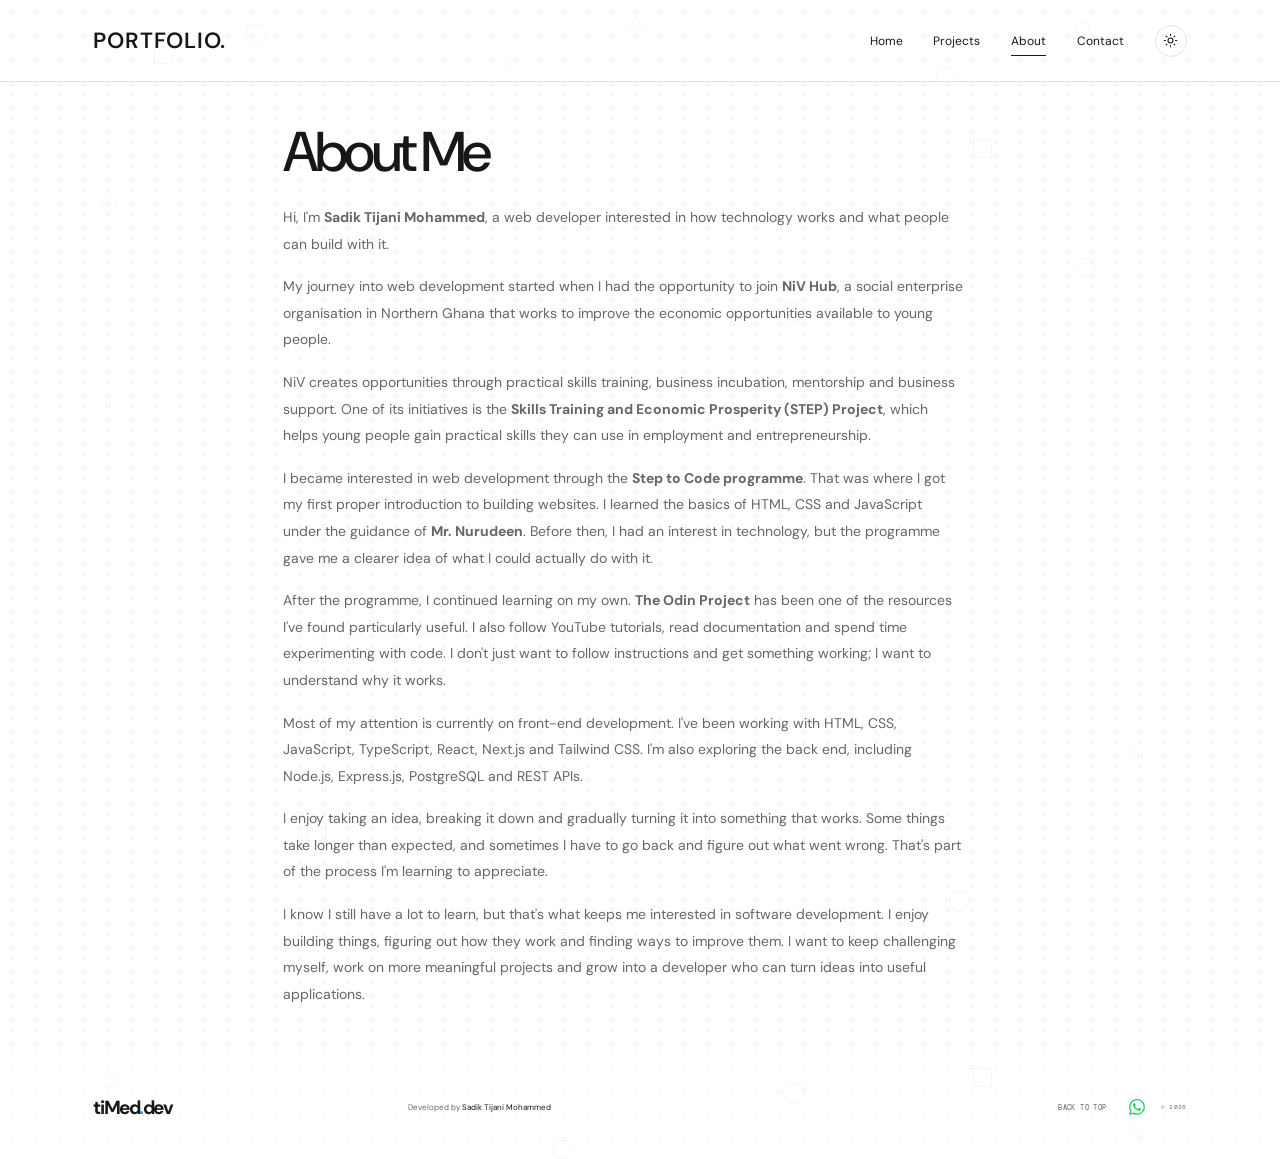
==== commit 1c179ed8: "Initial commit" ====
--- a/about.html
+++ b/about.html
@@ -3,7 +3,7 @@
   <head>
     <meta charset="utf-8">
     <meta name="viewport" content="width=device-width, initial-scale=1">
-    <meta name="theme-color" content="#191b20">
+    <meta name="theme-color" content="#050b18">
     <meta name="description" content="About Sadik Tijani Mohammed, a web developer focused on accessible, responsive and useful websites.">
     <title>About — tiMed.dev</title>
     <link rel="icon" type="image/svg+xml" href="assets/icons/favicon.svg">
@@ -12,9 +12,12 @@
     <link href="https://fonts.googleapis.com/css2?family=DM+Mono:wght@400;500&family=DM+Sans:wght@400;500;600;700&family=Instrument+Serif:ital@0;1&display=swap" rel="stylesheet">
     <script src="js/theme.js"></script>
     <link rel="stylesheet" href="css/style.css">
+    <script src="js/navigation.js" defer></script>
+    <script src="js/animations.js" defer></script>
+    <script src="js/interactions.js" defer></script>
     <script src="js/main.js" defer></script>
   </head>
-  <body id="top" data-page="about">
+  <body id="top">
     <a class="skip-link" href="#main">Skip to content</a>
     <header class="site-header">
       <a class="wordmark" href="home.html" aria-label="Portfolio home"><span class="wordmark-name">PORTFOLIO.</span></a>
@@ -23,11 +26,10 @@
         <span class="menu-toggle-icon" aria-hidden="true"><i></i><i></i></span>
       </button>
       <nav class="primary-nav" id="primary-nav" aria-label="Main navigation">
-        <a href="home.html" data-page="home">Home</a>
-        <a href="projects.html" data-page="projects">Projects</a>
-        <a href="blog.html" data-page="blog">Blog</a>
-        <a href="about.html" data-page="about" aria-current="page">About</a>
-        <a href="contact.html" data-page="contact">Contact</a>
+        <a href="home.html">Home</a>
+        <a href="projects.html">Projects</a>
+        <a href="about.html" aria-current="page">About</a>
+        <a href="contact.html">Contact</a>
         <button class="theme-toggle" type="button" aria-label="Switch to light theme" aria-pressed="true">
           <span class="theme-icon" aria-hidden="true">
             <svg class="icon-moon" viewBox="0 0 24 24" fill="none" stroke="currentColor" stroke-width="1.7" stroke-linecap="round" stroke-linejoin="round"><path d="M20.1 15.4A8.5 8.5 0 0 1 8.6 3.9 8.5 8.5 0 1 0 20.1 15.4Z"/></svg>
@@ -38,38 +40,35 @@
     </header>
 
     <main id="main">
-      <section class="page-intro">
+      <section class="page-intro about-intro">
         <div class="page-intro-inner">
           <h1 class="page-title">About Me</h1>
-          <p class="page-lead">I'm Sadik Tijani Mohammed, a web developer interested in building clear, accessible and useful websites.</p>
+          <article class="about-story">
+            <p>Hi, I'm <strong>Sadik Tijani Mohammed</strong>, a web developer interested in how technology works and what people can build with it.</p>
+            <p>My journey into web development started when I had the opportunity to join <strong>NiV Hub</strong>, a social enterprise organisation in Northern Ghana that works to improve the economic opportunities available to young people.</p>
+            <p>NiV creates opportunities through practical skills training, business incubation, mentorship and business support. One of its initiatives is the <strong>Skills Training and Economic Prosperity (STEP) Project</strong>, which helps young people gain practical skills they can use in employment and entrepreneurship.</p>
+            <p>I became interested in web development through the <strong>Step to Code programme</strong>. That was where I got my first proper introduction to building websites. I learned the basics of HTML, CSS and JavaScript under the guidance of <strong>Mr. Nurudeen</strong>. Before then, I had an interest in technology, but the programme gave me a clearer idea of what I could actually do with it.</p>
+            <p>After the programme, I continued learning on my own. <strong>The Odin Project</strong> has been one of the resources I've found particularly useful. I also follow YouTube tutorials, read documentation and spend time experimenting with code. I don't just want to follow instructions and get something working; I want to understand why it works.</p>
+            <p id="technologies">Most of my attention is currently on front-end development. I've been working with HTML, CSS, JavaScript, TypeScript, React, Next.js and Tailwind CSS. I'm also exploring the back end, including Node.js, Express.js, PostgreSQL and REST APIs.</p>
+            <p>I enjoy taking an idea, breaking it down and gradually turning it into something that works. Some things take longer than expected, and sometimes I have to go back and figure out what went wrong. That's part of the process I'm learning to appreciate.</p>
+            <p>I know I still have a lot to learn, but that's what keeps me interested in software development. I enjoy building things, figuring out how they work and finding ways to improve them. I want to keep challenging myself, work on more meaningful projects and grow into a developer who can turn ideas into useful applications.</p>
+          </article>
         </div>
       </section>
-      <div class="page-content page-content-narrow">
-        <section class="page-section">
-          <h2>My path into web development</h2>
-          <p>My development practice starts with the fundamentals: HTML, CSS and JavaScript. I use them to explore how thoughtful structure and small, well-tested interactions can make a website easier to use.</p>
-          <p>I'm also working with Python and Flask, and use Git to keep code changes organized.</p>
-        </section>
-        <section class="page-section">
-          <h2>What I'm interested in</h2>
-          <p>I'm especially interested in frontend development, responsive layouts, accessibility, interactive web experiences, and solving practical programming problems.</p>
-        </section>
-        <section class="page-section" id="technologies">
-          <h2>Technologies</h2>
-          <p>HTML, CSS, JavaScript, Python, Flask and Git, along with responsive web development.</p>
-        </section>
-        <section class="page-section">
-          <h2>Professional goals</h2>
-          <p>I want to keep growing as a web developer and contribute to websites that are dependable, inclusive and genuinely useful to the people who use them.</p>
-        </section>
-      </div>
     </main>
 
     <footer class="site-footer">
       <a class="wordmark footer-wordmark" href="home.html" aria-label="tiMed.dev, back to home"><span class="wordmark-name">tiMed<span class="wordmark-dot">.</span>dev</span></a>
       <p class="footer-credit">Developed by <span>Sadik Tijani Mohammed</span></p>
       <a class="back-top mono" href="#top">BACK TO TOP</a>
-      <span class="footer-year mono">© <span id="year">2026</span></span>
+      <div class="footer-meta">
+        <nav class="footer-contact" aria-label="Contact">
+          <a class="footer-whatsapp" href="https://wa.me/233244726234" target="_blank" rel="noopener noreferrer" aria-label="Message me on WhatsApp">
+            <img src="assets/icons/whatsapp.svg" alt="">
+          </a>
+        </nav>
+        <span class="footer-year mono">© <span id="year">2026</span></span>
+      </div>
     </footer>
   </body>
 </html>
--- a/css/style.css
+++ b/css/style.css
@@ -1,62 +1,90 @@
 :root {
   color-scheme: dark;
-  --page-bg: #191b20;
-  --paper-deep: #22252a;
-  --ink: #f3f1eb;
-  --muted: #a7aaad;
-  --body-copy: #c2c5c7;
-  --blue: #a9bfdf;
-  --blue-on: #191b20;
-  --line: #44484e;
-  --work-bg: #22252a;
-  --work-text: #f3f1eb;
-  --work-muted: #b6b9bd;
-  --work-line: #45494f;
-  --work-accent: #bbc9df;
-  --footer-bg: #191b20;
-  --nav-bg: rgba(20, 22, 26, .78);
-  --nav-bg-fallback: #14161a;
-  --nav-menu-bg: rgba(20, 22, 26, .94);
-  --nav-menu-bg-fallback: #14161a;
-  --nav-text: #f3f1eb;
-  --nav-border: rgba(255, 255, 255, .15);
-  --geometry-ink: rgba(205, 211, 219, .42);
-  --nav-hover-bg: rgba(255, 255, 255, .07);
-  --contact-bg: #354863;
-  --contact-soft: #d1d9e6;
-  --contact-body: #e0e5ed;
-  --contact-line: rgba(255, 255, 255, .55);
+  --page-bg: #050b18;
+  --paper-deep: #091426;
+  --ink: #f1f5f9;
+  --muted: #94a3b8;
+  --body-copy: #b8c5d8;
+  --blue: #3b82f6;
+  --blue-on: #ffffff;
+  --line: #1b3150;
+  --work-bg: #091426;
+  --work-text: #f1f5f9;
+  --work-muted: #94a3b8;
+  --work-line: #1b3150;
+  --work-accent: #60a5fa;
+  --footer-bg: #050b18;
+  --nav-bg: rgba(5, 11, 24, .82);
+  --nav-bg-fallback: #050b18;
+  --nav-menu-bg: rgba(5, 11, 24, .96);
+  --nav-menu-bg-fallback: #050b18;
+  --nav-text: #f1f5f9;
+  --nav-border: rgba(148, 163, 184, .18);
+  --geometry-ink: rgba(96, 165, 250, .1);
+  --star-color: rgba(148, 163, 184, .1);
+  --nav-hover-bg: rgba(96, 165, 250, .1);
+  --menu-backdrop: rgba(5, 11, 24, .48);
+  --surface-glow: radial-gradient(ellipse at 8% 0%, rgba(59, 130, 246, .09), transparent 58%), radial-gradient(ellipse at 96% 65%, rgba(96, 165, 250, .04), transparent 48%);
+  --contact-bg: #0d1b30;
+  --contact-soft: #f1f5f9;
+  --contact-body: #b8c5d8;
+  --contact-line: rgba(148, 163, 184, .38);
+  --preview-surround: #0d1b30;
+  --preview-canvas: #091426;
+  --preview-window: #0d1b30;
+  --preview-line: #1b3150;
+  --preview-mid: #1e3a5f;
+  --preview-strong: #3b82f6;
+  --preview-text: #f1f5f9;
+  --preview-muted: #94a3b8;
   --mono: "DM Mono", "Courier New", monospace;
   --sans: "DM Sans", Arial, sans-serif;
   --serif: "Instrument Serif", Georgia, serif;
   --gutter: clamp(24px, 7.3vw, 112px);
+  --layout-wide: 1200px;
+  --layout-reading: 900px;
+  --layout-section: 1440px;
 }
 
 :root[data-theme="light"] {
   color-scheme: light;
-  --page-bg: #f3f1eb;
-  --paper-deep: #e7e4dc;
-  --ink: #252722;
-  --muted: #6d706b;
-  --body-copy: #555953;
-  --blue: #405d91;
+  --page-bg: #ffffff;
+  --paper-deep: #fafafa;
+  --ink: #171717;
+  --muted: #666666;
+  --body-copy: #666666;
+  --blue: #3b82f6;
   --blue-on: #ffffff;
-  --line: #c9c8c0;
-  --work-bg: #e7e4dc;
-  --work-text: #252722;
-  --work-muted: #555953;
-  --work-line: #c1bfb7;
-  --work-accent: #405d91;
-  --footer-bg: #f3f1eb;
-  --nav-bg: rgba(243, 241, 235, .82);
-  --nav-bg-fallback: #f3f1eb;
-  --nav-menu-bg: rgba(243, 241, 235, .94);
-  --nav-menu-bg-fallback: #f3f1eb;
-  --nav-text: #252722;
-  --nav-border: rgba(37, 39, 34, .18);
-  --geometry-ink: rgba(74, 79, 84, .34);
-  --nav-hover-bg: rgba(37, 39, 34, .06);
-  --contact-bg: #405d91;
+  --line: #e5e5e5;
+  --work-bg: #fafafa;
+  --work-text: #171717;
+  --work-muted: #666666;
+  --work-line: #e5e5e5;
+  --work-accent: #3b82f6;
+  --footer-bg: #ffffff;
+  --nav-bg: rgba(255, 255, 255, .84);
+  --nav-bg-fallback: #ffffff;
+  --nav-menu-bg: rgba(255, 255, 255, .97);
+  --nav-menu-bg-fallback: #ffffff;
+  --nav-text: #171717;
+  --nav-border: rgba(23, 23, 23, .12);
+  --geometry-ink: rgba(23, 23, 23, .055);
+  --star-color: rgba(15, 23, 42, .08);
+  --nav-hover-bg: rgba(23, 23, 23, .05);
+  --menu-backdrop: rgba(23, 23, 23, .2);
+  --surface-glow: none;
+  --contact-bg: #f5f8fc;
+  --contact-soft: #171717;
+  --contact-body: #666666;
+  --contact-line: #cbd5e1;
+  --preview-surround: #eaf0f8;
+  --preview-canvas: #ffffff;
+  --preview-window: #fafafa;
+  --preview-line: #e5e5e5;
+  --preview-mid: #cbd5e1;
+  --preview-strong: #3b82f6;
+  --preview-text: #171717;
+  --preview-muted: #666666;
 }
 
 * {
@@ -73,6 +101,8 @@
   isolation: isolate;
   margin: 0;
   background-color: var(--page-bg);
+  background-image: var(--surface-glow);
+  background-attachment: fixed;
   color: var(--ink);
   font-family: var(--sans);
   -webkit-font-smoothing: antialiased;
@@ -86,6 +116,7 @@
 
 .geometry-surface {
   isolation: isolate;
+  background-image: var(--surface-glow);
 }
 
 .mobile-menu-backdrop {
@@ -101,8 +132,21 @@
   transition: filter .24s ease;
 }
 
+.geometry-field::before {
+  position: absolute;
+  z-index: 0;
+  inset: 0;
+  background-image: radial-gradient(circle, transparent 0 1.5px, var(--star-color) 1.7px 2.1px, transparent 2.3px);
+  background-position: 0 0;
+  background-repeat: repeat;
+  background-size: 24px 24px;
+  content: "";
+  pointer-events: none;
+}
+
 .geometry-shape {
   position: absolute;
+  z-index: 1;
   display: block;
   box-sizing: border-box;
   color: var(--geometry-ink);
@@ -119,31 +163,12 @@
 }
 
 .geometry-circle .geometry-art,
-.geometry-ring .geometry-art,
-.geometry-square .geometry-art,
-.geometry-rounded-square .geometry-art {
+.geometry-square .geometry-art {
   border: 1px solid currentColor;
 }
 
-.geometry-circle .geometry-art,
-.geometry-ring .geometry-art {
+.geometry-circle .geometry-art {
   border-radius: 50%;
-}
-
-.geometry-ring .geometry-art {
-  position: relative;
-}
-
-.geometry-ring .geometry-art::after {
-  position: absolute;
-  inset: 4px;
-  border: 1px solid currentColor;
-  border-radius: inherit;
-  content: "";
-}
-
-.geometry-rounded-square .geometry-art {
-  border-radius: 3px;
 }
 
 .geometry-vector {
@@ -273,7 +298,7 @@
 .primary-nav {
   display: flex;
   align-items: center;
-  gap: clamp(20px, 2.7vw, 38px);
+  gap: clamp(18px, 2.4vw, 32px);
   color: var(--nav-text);
   font-size: 12px;
 }
@@ -350,6 +375,10 @@
 }
 
 .section-shell {
+  width: 100%;
+  max-width: var(--layout-section);
+  margin-right: auto;
+  margin-left: auto;
   padding-left: var(--gutter);
   padding-right: var(--gutter);
 }
@@ -369,7 +398,7 @@
 }
 
 .hero-layout {
-  min-height: min(680px, calc(100svh - 160px));
+  min-height: min(600px, calc(100svh - 160px));
   display: grid;
   grid-template-columns: minmax(0, 1.18fr) minmax(280px, .7fr);
   gap: clamp(45px, 9vw, 140px);
@@ -487,7 +516,7 @@
   justify-content: space-between;
   align-items: flex-end;
   gap: 28px;
-  margin-bottom: 36px;
+  margin-bottom: 30px;
 }
 
 .home-section-heading h2 {
@@ -530,29 +559,22 @@
   gap: clamp(26px, 5vw, 70px);
 }
 
-.home-project-featured {
-  grid-column: 1 / -1;
-}
-
-.home-project.home-project-featured .project-visual {
-  aspect-ratio: 1.6;
-}
-
 .home-project .project-visual {
   aspect-ratio: 1.35;
 }
 
-.project-visual.visual-qrqreator {
+.project-visual.visual-qrqreator,
+.project-visual.visual-cvqreator {
   aspect-ratio: 1.6;
   padding: 0;
   border: 1px solid var(--work-line);
-  background: #eef0f5;
-}
-
-.visual-qrqreator img {
+  background: var(--preview-surround);
+}
+
+.project-visual img {
+  display: block;
   width: 100%;
   height: 100%;
-  display: block;
   object-fit: contain;
 }
 
@@ -601,7 +623,7 @@
 .home-profile-grid {
   display: grid;
   grid-template-columns: 1.1fr .9fr;
-  gap: 12%;
+  gap: clamp(36px, 8vw, 110px);
 }
 
 .home-about-summary h2,
@@ -624,43 +646,135 @@
   min-width: 0;
 }
 
-.home-skill-list {
+.skills-accessible-list {
+  position: absolute;
+  width: 1px;
+  height: 1px;
+  overflow: hidden;
+  clip: rect(0, 0, 0, 0);
+  white-space: nowrap;
+  clip-path: inset(50%);
+}
+
+.skill-category + .skill-category {
+  margin-top: 20px;
+}
+
+.skill-category h3 {
+  margin: 0 0 10px;
+  color: var(--muted);
+  font: 9px var(--mono);
+}
+
+.technology-marquee {
+  overflow: hidden;
+  clip-path: inset(-48px 0);
+}
+
+.technology-track {
+  display: flex;
+  width: max-content;
+  animation: technology-scroll 32s linear infinite;
+}
+
+.skill-category:nth-child(2) .technology-track {
+  animation-duration: 30s;
+}
+
+.skill-category:nth-child(3) .technology-track {
+  animation-duration: 24s;
+}
+
+.technology-marquee:hover .technology-track {
+  animation-play-state: paused;
+}
+
+.technology-group {
+  display: flex;
+  flex: 0 0 auto;
+  align-items: center;
+  gap: 34px;
+  margin: 0;
+  padding: 0 34px 0 0;
+  list-style: none;
+}
+
+.technology-logo {
+  position: relative;
   display: grid;
-  grid-template-columns: repeat(2, minmax(0, 1fr));
-  margin: 0 0 18px;
-  padding: 0;
-  list-style: none;
-}
-
-.home-skill-list li {
-  padding: 11px 0;
-  border-bottom: 1px solid var(--line);
-  color: var(--body-copy);
-  font-size: 12px;
-}
-
-.home-writing {
-  position: relative;
-  isolation: isolate;
-  background-color: var(--page-bg);
-  transition: background-color .24s ease;
-}
-
-.home-writing .home-section-link {
+  width: 38px;
+  height: 42px;
+  flex: 0 0 auto;
+  place-items: center;
   color: var(--ink);
-}
-
-.home-article-grid {
-  display: grid;
-  grid-template-columns: repeat(2, minmax(0, 1fr));
-  gap: 42px 60px;
-}
-
-.home-article-grid .article-card h3 {
-  margin: 0 0 12px;
-  font-size: clamp(22px, 2.5vw, 31px);
-  font-weight: 500;
-  letter-spacing: -.045em;
+  cursor: default;
+  transition: opacity .2s ease, transform .2s ease;
+}
+
+.technology-logo svg {
+  display: block;
+  width: 32px;
+  height: 32px;
+  overflow: visible;
+}
+
+.technology-logo:hover {
+  opacity: .76;
+  transform: translateY(-2px);
+}
+
+.technology-logo::after {
+  position: absolute;
+  z-index: 1;
+  bottom: calc(100% + 5px);
+  left: 50%;
+  padding: 5px 7px;
+  border: 1px solid var(--line);
+  background: var(--page-bg);
+  color: var(--ink);
+  content: attr(data-tooltip);
+  font: 9px var(--sans);
+  opacity: 0;
+  pointer-events: none;
+  transform: translate(-50%, 3px);
+  transition: opacity .16s ease, transform .16s ease;
+  white-space: nowrap;
+}
+
+.technology-logo[data-description]::after {
+  content: attr(data-tooltip) "\A" attr(data-description);
+  line-height: 1.45;
+  white-space: pre;
+}
+
+.technology-logo:first-child::after {
+  left: 0;
+  transform: translate(0, 3px);
+}
+
+.technology-logo:first-child:hover::after {
+  transform: translate(0, 0);
+}
+
+.technology-logo:last-child::after {
+  right: 0;
+  left: auto;
+  transform: translate(0, 3px);
+}
+
+.technology-logo:last-child:hover::after {
+  transform: translate(0, 0);
+}
+
+.technology-logo:hover::after {
+  opacity: 1;
+  transform: translate(-50%, 0);
+}
+
+@keyframes technology-scroll {
+  to {
+    transform: translateX(-50%);
+  }
 }
 
 .home-contact {
@@ -708,15 +822,8 @@
 }
 
 .section-pad {
-  padding-top: 94px;
-  padding-bottom: 100px;
-}
-
-.about {
-  position: relative;
-  isolation: isolate;
-  background-color: var(--page-bg);
-  transition: background-color .24s ease;
+  padding-top: clamp(64px, 7vw, 84px);
+  padding-bottom: clamp(68px, 7.5vw, 88px);
 }
 
 .about-grid {
@@ -724,23 +831,6 @@
   grid-template-columns: 1.15fr .85fr;
   gap: 10%;
   padding: 0 0 45px;
-}
-
-.about h2,
-.work-intro h2,
-.capabilities h2 {
-  margin: 0;
-  font-size: clamp(37px, 5vw, 66px);
-  line-height: 1.07;
-  letter-spacing: -.065em;
-  font-weight: 500;
-}
-
-.about h2 span {
-  color: var(--blue);
-  font-family: var(--serif);
-  font-weight: 400;
-  font-style: italic;
 }
 
 .about-copy {
@@ -767,29 +857,6 @@
   font-weight: 600;
 }
 
-.about-foot {
-  padding-top: 15px;
-  border-top: 1px solid var(--line);
-  display: flex;
-  justify-content: flex-start;
-  align-items: center;
-  color: var(--muted);
-  font-size: 7px;
-}
-
-.approach-list {
-  display: flex;
-  align-items: center;
-  gap: clamp(14px, 2.8vw, 40px);
-  color: var(--ink);
-  font-size: 10px;
-  font-weight: 500;
-}
-
-.approach-list i {
-  display: none;
-}
-
 .work {
   position: relative;
   isolation: isolate;
@@ -803,19 +870,7 @@
   justify-content: space-between;
   align-items: flex-end;
   gap: 35px;
-  padding: 0 0 45px;
-}
-
-.work-intro h2 {
-  max-width: 650px;
-  font-size: clamp(42px, 6vw, 76px);
-}
-
-.work-intro h2 span {
-  color: var(--work-accent);
-  font-family: var(--serif);
-  font-weight: 400;
-  font-style: italic;
+  padding: 0 0 36px;
 }
 
 .work-intro>p {
@@ -830,8 +885,39 @@
   display: grid;
   grid-template-columns: 1fr 1fr;
   column-gap: clamp(28px, 6vw, 90px);
-  row-gap: 66px;
+  row-gap: 52px;
   align-items: start;
+}
+
+.project-story-section {
+  margin-top: 40px;
+  padding-top: 30px;
+  border-top: 1px solid var(--work-line);
+}
+
+.project-story-section + .project-story-section {
+  margin-top: 24px;
+}
+
+.project-story-section > div > h2:not(:first-child) {
+  margin-top: 26px;
+}
+
+.project-feature-list {
+  display: grid;
+  grid-template-columns: repeat(2, minmax(0, 1fr));
+  gap: 0 22px;
+  margin: 0;
+  padding: 0;
+  list-style: none;
+}
+
+.project-feature-list li {
+  padding: 9px 0;
+  border-bottom: 1px solid var(--work-line);
+  color: var(--work-muted);
+  font-size: 10px;
+  line-height: 1.6;
 }
 
 .project-card {
@@ -840,7 +926,7 @@
 
 .project-card-large {
   display: grid;
-  grid-template-columns: minmax(0, 1.45fr) minmax(175px, .55fr);
+  grid-template-columns: minmax(0, 1.3fr) minmax(260px, .7fr);
   column-gap: clamp(25px, 4vw, 58px);
   align-items: start;
   grid-column: 1 / -1;
@@ -866,8 +952,23 @@
   margin-top: 17px;
 }
 
-.project-card-offset {
-  margin-top: 32px;
+.project-actions {
+  display: flex;
+  flex-wrap: wrap;
+  align-items: center;
+  gap: 12px;
+  margin-top: 17px;
+}
+
+.project-card-large .project-actions .project-text-link {
+  margin-top: 0;
+}
+
+.project-actions .project-action-live {
+  padding: 8px 11px;
+  border: 1px solid var(--work-accent);
+  background: var(--work-accent);
+  color: #fff;
 }
 
 .project-visual {
@@ -878,230 +979,6 @@
   padding: 5.7%;
 }
 
-.project-card-offset .project-visual {
-  aspect-ratio: 1.1;
-}
-
-.project-card-third .project-visual {
-  aspect-ratio: 1.1;
-}
-
-.visual-orbit {
-  background: #c9d4dc;
-}
-
-.mock-browser {
-  width: 100%;
-  height: 100%;
-  background: #f5f4ef;
-  color: #272a2b;
-}
-
-.mock-browser-bar {
-  height: 22px;
-  padding: 0 10px;
-  display: flex;
-  align-items: center;
-  gap: 5px;
-  background: #e4e4df;
-}
-
-.mock-browser-bar>span {
-  width: 4px;
-  height: 4px;
-  border-radius: 50%;
-  background: #9c9e99;
-}
-
-.orbit-screen {
-  height: calc(100% - 22px);
-  position: relative;
-  overflow: hidden;
-  padding: 5% 7%;
-}
-
-.orbit-word {
-  font-size: clamp(12px, 1.6vw, 19px);
-  font-weight: 700;
-  letter-spacing: -.08em;
-}
-
-.orbit-headline {
-  position: relative;
-  z-index: 1;
-  margin-top: 4%;
-  font-size: clamp(26px, 4.7vw, 61px);
-  font-weight: 500;
-  line-height: .91;
-  letter-spacing: -.08em;
-}
-
-.orbit-headline em {
-  color: var(--blue);
-  font-family: var(--serif);
-  font-weight: 400;
-}
-
-.orbit-disc {
-  position: absolute;
-  top: 11%;
-  right: 7%;
-  width: 34%;
-  height: 67%;
-  border-radius: 50%;
-  display: grid;
-  place-items: center;
-  color: var(--blue);
-}
-
-.orbit-disc::before {
-  content: "";
-  position: absolute;
-  inset: 0;
-  border: 1px solid #aebbc2;
-  border-radius: 50%;
-}
-
-.orbit-disc span {
-  font: 500 clamp(20px, 3.5vw, 42px) var(--mono);
-}
-
-.visual-still {
-  background: #d8d2c4;
-}
-
-.still-card {
-  height: 100%;
-  position: relative;
-  overflow: hidden;
-  padding: 6%;
-  background: #eeeae0;
-  color: #272722;
-}
-
-.still-top {
-  position: relative;
-  z-index: 2;
-  display: flex;
-  justify-content: space-between;
-  font-size: 6px;
-  letter-spacing: .1em;
-}
-
-.still-title {
-  position: absolute;
-  z-index: 1;
-  top: 23%;
-  left: 7%;
-  font-size: clamp(29px, 4.2vw, 53px);
-  line-height: .91;
-  font-weight: 500;
-  letter-spacing: -.075em;
-}
-
-.still-title em {
-  color: #746c5d;
-  font-family: var(--serif);
-  font-weight: 400;
-}
-
-.still-art {
-  position: absolute;
-  width: 46%;
-  height: 65%;
-  right: 7%;
-  bottom: 13%;
-  overflow: hidden;
-  border-left: 1px solid #858a79;
-  border-radius: 50% 0 0 0;
-  background: #9ca393;
-}
-
-.still-sun {
-  position: absolute;
-  left: 27%;
-  top: 14%;
-  width: 28%;
-  aspect-ratio: 1;
-  border-radius: 50%;
-  background: #d1b987;
-}
-
-.still-horizon {
-  position: absolute;
-  left: -10%;
-  right: -10%;
-  bottom: 28%;
-  height: 33%;
-  background: #727d70;
-  transform: skewY(-6deg);
-}
-
-.still-ripple {
-  position: absolute;
-  left: 10%;
-  right: 10%;
-  bottom: 12%;
-  height: 1px;
-  background: #e7e1d2;
-}
-
-.ripple-two {
-  bottom: 7%;
-}
-
-.ripple-three {
-  bottom: 2%;
-}
-
-.visual-form {
-  background: #cbd4d2;
-}
-
-.form-screen {
-  height: 100%;
-  position: relative;
-  overflow: hidden;
-  padding: 6%;
-  background: #e9ebe5;
-  color: #252a2a;
-}
-
-.form-copy {
-  position: absolute;
-  z-index: 1;
-  left: 8%;
-  top: 28%;
-  font-size: clamp(24px, 3.4vw, 40px);
-  line-height: .92;
-  letter-spacing: -.07em;
-  font-weight: 600;
-}
-
-.form-copy i {
-  display: none;
-}
-
-.form-object {
-  position: absolute;
-  width: 29%;
-  height: 54%;
-  right: 14%;
-  top: 21%;
-  display: grid;
-  place-items: center;
-  border: 1px solid #78847f;
-  transform: rotate(4deg);
-}
-
-.form-object div {
-  width: 63%;
-  height: 70%;
-  border: 1px solid #78847f;
-  border-radius: 48% 48% 12% 12%;
-  background: #c8d0c8;
-}
-
 .project-meta {
   display: grid;
   grid-template-columns: 1.1fr .9fr;
@@ -1119,8 +996,8 @@
 .project-details p {
   margin: 1px 0 10px;
   color: var(--work-muted);
-  font-size: 10px;
-  line-height: 1.75;
+  font-size: 11px;
+  line-height: 1.8;
 }
 
 .project-text-link {
@@ -1135,149 +1012,6 @@
   color: var(--work-muted);
   font-size: 7px;
   line-height: 1.7;
-}
-
-.capabilities {
-  position: relative;
-  isolation: isolate;
-  background-color: var(--paper-deep);
-  transition: background-color .24s ease;
-}
-
-.capabilities-grid {
-  display: grid;
-  grid-template-columns: .8fr 1.2fr;
-  gap: 8%;
-  padding: 0 0 56px;
-}
-
-.capabilities h2 {
-  font-size: clamp(39px, 5vw, 64px);
-}
-
-.capabilities h2 span {
-  color: var(--blue);
-  font-family: var(--serif);
-  font-style: italic;
-  font-weight: 400;
-}
-
-.capability {
-  display: grid;
-  grid-template-columns: 1fr;
-  align-items: start;
-  padding: 17px 0;
-  border-bottom: 1px solid var(--line);
-}
-
-.capability:first-child {
-  padding-top: 0;
-}
-
-.capability h3 {
-  margin: 0 0 6px;
-  font-size: 13px;
-  font-weight: 600;
-  letter-spacing: -.02em;
-}
-
-.capability p {
-  max-width: 420px;
-  margin: 0;
-  color: var(--body-copy);
-  font-size: 10px;
-  line-height: 1.8;
-}
-
-.skills-row {
-  display: grid;
-  grid-template-columns: 1fr;
-  gap: 13px;
-  padding-top: 15px;
-  border-top: 1px solid var(--line);
-}
-
-.skill-chips {
-  display: flex;
-  flex-wrap: wrap;
-  gap: 7px 18px;
-  color: var(--ink);
-  font-size: 10px;
-}
-
-.skill-chips span {
-  padding: 0;
-  border: 0;
-  border-radius: 0;
-  color: inherit;
-  font: inherit;
-}
-
-.skill-chips span+span::before {
-  content: " / ";
-  margin: 0 6px;
-  color: var(--blue);
-}
-
-.contact {
-  position: relative;
-  isolation: isolate;
-  background-color: var(--contact-bg);
-  color: #ffffff;
-  transition: background-color .24s ease;
-}
-
-.contact-inner {
-  padding-top: 68px;
-  padding-bottom: 72px;
-}
-
-.contact h2 {
-  margin: 0 0 30px;
-  font-size: clamp(50px, 7.5vw, 96px);
-  line-height: .98;
-  letter-spacing: -.07em;
-  font-weight: 500;
-}
-
-.contact h2 span {
-  color: var(--contact-soft);
-  font-family: var(--serif);
-  font-style: italic;
-  font-weight: 400;
-}
-
-.contact-bottom {
-  display: flex;
-  align-items: flex-end;
-  justify-content: space-between;
-  gap: 28px;
-}
-
-.contact-bottom p {
-  max-width: 320px;
-  margin: 0;
-  color: var(--contact-body);
-  font-size: 11px;
-  line-height: 1.8;
-}
-
-.contact-link {
-  min-width: min(390px, 52%);
-  display: flex;
-  align-items: center;
-  justify-content: space-between;
-  gap: 20px;
-  border-bottom: 1px solid var(--contact-line);
-  padding: 0 0 11px;
-  font-size: 12px;
-  font-weight: 500;
-}
-
-.contact-note {
-  margin: 25px 0 0;
-  color: var(--contact-soft);
-  font-size: 6px;
 }
 
 .site-footer {
@@ -1312,6 +1046,27 @@
   font-size: 7px;
 }
 
+.footer-meta {
+  display: flex;
+  align-items: center;
+  justify-self: end;
+  gap: 14px;
+}
+
+.footer-contact {
+  display: flex;
+  align-items: center;
+}
+
+.footer-contact a {
+  color: var(--muted);
+}
+
+.footer-contact a:focus-visible {
+  outline: 1px solid currentColor;
+  outline-offset: 3px;
+}
+
 .footer-year {
   color: var(--muted);
   font-size: 6px;
@@ -1327,127 +1082,69 @@
 }
 
 .page-intro-inner {
-  max-width: 1440px;
+  width: 100%;
+  max-width: var(--layout-wide);
   margin: 0 auto;
-  padding: 68px var(--gutter) 58px;
+  padding: 52px var(--gutter) 42px;
+}
+
+.about-intro {
+  background-color: transparent;
+  border-bottom: 0;
+}
+
+.about-intro .page-intro-inner {
+  max-width: var(--layout-reading);
+  padding-top: 42px;
+  padding-bottom: 48px;
 }
 
 .page-title {
   margin: 0;
-  font-size: clamp(46px, 7vw, 82px);
+  font-size: clamp(38px, 5.2vw, 62px);
   font-weight: 500;
   letter-spacing: -.075em;
   line-height: 1;
 }
 
 .page-lead {
-  max-width: 760px;
-  margin: 19px 0 0;
+  max-width: 680px;
+  margin: 15px 0 0;
+  color: var(--body-copy);
+  font-size: 15px;
+  line-height: 1.75;
+}
+
+.about-intro .page-title {
+  font-size: clamp(36px, 4.8vw, 56px);
+  letter-spacing: -.065em;
+}
+
+.about-intro .page-lead {
+  margin-top: 13px;
+}
+
+.page-content {
+  width: 100%;
+  max-width: var(--layout-wide);
+  margin: 0 auto;
+  padding: 42px var(--gutter) 76px;
+}
+
+.about-story p {
+  max-width: 68ch;
+  margin: 0;
   color: var(--body-copy);
   font-size: 14px;
-  line-height: 1.8;
-}
-
-.page-content {
-  max-width: 1440px;
-  margin: 0 auto;
-  padding: 58px var(--gutter) 96px;
-}
-
-.page-content-narrow {
-  max-width: 900px;
-}
-
-.page-section + .page-section {
-  margin-top: 48px;
-  padding-top: 34px;
-  border-top: 1px solid var(--line);
-}
-
-.page-section h2 {
-  margin: 0 0 15px;
-  font-size: clamp(24px, 3vw, 34px);
-  font-weight: 500;
-  letter-spacing: -.045em;
-}
-
-.page-section p {
-  max-width: 780px;
-  margin: 0;
-  color: var(--body-copy);
-  font-size: 13px;
-  line-height: 1.85;
-}
-
-.page-section p + p {
-  margin-top: 13px;
-}
-
-.page-grid {
-  display: grid;
-  grid-template-columns: repeat(2, minmax(0, 1fr));
-  gap: 48px 56px;
-}
-
-.article-card {
-  padding-top: 18px;
-  border-top: 1px solid var(--line);
-}
-
-.article-card h2 {
-  margin: 0 0 12px;
-  font-size: clamp(22px, 2.5vw, 31px);
-  font-weight: 500;
-  letter-spacing: -.045em;
-}
-
-.article-card p {
-  max-width: 520px;
-  margin: 0 0 16px;
-  color: var(--body-copy);
-  font-size: 12px;
-  line-height: 1.8;
-}
-
-.inline-link,
-.article-link {
-  display: inline-flex;
-  align-items: center;
-  color: var(--blue);
-  border-bottom: 1px solid var(--blue);
-  padding-bottom: 4px;
-  font-size: 10px;
-  font-weight: 600;
-}
-
-.inline-link {
-  margin-left: 8px;
-}
-
-.article-content h2 {
-  margin: 34px 0 12px;
-  font-size: clamp(22px, 2.8vw, 30px);
-  font-weight: 500;
-  letter-spacing: -.04em;
-}
-
-.article-content p,
-.article-content li {
-  color: var(--body-copy);
-  font-size: 13px;
   line-height: 1.9;
 }
 
-.article-content p {
-  margin: 0 0 16px;
-}
-
-.article-content ul {
-  padding-left: 22px;
-}
-
-.article-content li + li {
-  margin-top: 8px;
+.about-intro .about-story {
+  margin-top: 24px;
+}
+
+.about-story p + p {
+  margin-top: 16px;
 }
 
 .project-note {
@@ -1460,49 +1157,156 @@
   margin: 12px 0 0;
 }
 
+.contact-intro {
+  background-color: transparent;
+  border-bottom: 0;
+}
+
+.contact-intro .page-intro-inner,
+.contact-page-content {
+  max-width: var(--layout-reading);
+}
+
+.contact-intro .page-intro-inner {
+  padding-top: clamp(40px, 4.5vw, 54px);
+  padding-bottom: 28px;
+}
+
+.contact-intro .page-title {
+  font-size: clamp(36px, 4.2vw, 48px);
+  letter-spacing: -.065em;
+}
+
+.contact-intro .page-lead {
+  max-width: 60ch;
+  margin-top: 12px;
+  font-size: 14px;
+}
+
+.contact-page-content.page-content {
+  padding-top: 20px;
+  padding-bottom: clamp(48px, 6vw, 72px);
+}
+
 .contact-methods {
-  max-width: 760px;
+  display: grid;
+  max-width: none;
+  grid-template-columns: repeat(2, minmax(0, 1fr));
+  column-gap: clamp(28px, 5vw, 64px);
 }
 
 .contact-method {
-  padding: 20px 0;
+  padding: 18px 0 22px;
   border-top: 1px solid var(--line);
 }
 
 .contact-method h2 {
-  margin: 0 0 8px;
-  font-size: 17px;
+  margin: 0 0 13px;
+  font-size: 14px;
   font-weight: 500;
 }
 
-.contact-method p,
-.contact-method a {
+.contact-method .contact-channel-link {
+  display: inline-flex;
+  align-items: center;
+  gap: 10px;
   margin: 0;
   color: var(--body-copy);
-  font-size: 12px;
+  font-size: 14px;
   line-height: 1.8;
-}
-
-.contact-method a {
+  text-decoration: none;
+  transition: color .18s ease, transform .18s ease;
+}
+
+.contact-method .contact-channel-link:hover {
   color: var(--blue);
-  text-decoration: underline;
-  text-underline-offset: 3px;
-}
-
-.contact-method .project-note {
-  margin-top: 12px;
+  transform: translateY(-1px);
+}
+
+.contact-method .contact-channel-link:focus-visible {
+  outline: 2px solid var(--blue);
+  outline-offset: 4px;
+  border-radius: 2px;
+}
+
+.contact-channel-link svg,
+.contact-channel-link img {
+  display: block;
+  flex: 0 0 20px;
+  width: 20px;
+  height: 20px;
+}
+
+.contact-email .contact-channel-link span {
+  overflow-wrap: anywhere;
+}
+
+.contact-social {
+  grid-column: 1 / -1;
 }
 
 .social-links {
   display: flex;
   flex-wrap: wrap;
-  gap: 12px 24px;
+  align-items: center;
+  gap: 12px;
+}
+
+.social-links a {
+  display: inline-flex;
+  width: 42px;
+  height: 42px;
+  align-items: center;
+  justify-content: center;
+  border: 1px solid var(--line);
+  border-radius: 50%;
+  color: var(--body-copy);
+  text-decoration: none;
+  transition: color .2s ease, border-color .2s ease, opacity .2s ease, transform .2s ease;
+}
+
+.social-links a:hover {
+  border-color: var(--blue);
+  color: var(--blue);
+  opacity: .8;
+  transform: translateY(-2px);
+}
+
+.social-links a:focus-visible {
+  outline: 2px solid var(--blue);
+  outline-offset: 3px;
+}
+
+.social-links svg {
+  display: block;
+  width: 20px;
+  height: 20px;
+}
+
+.footer-whatsapp {
+  display: inline-flex;
+  width: 20px;
+  height: 20px;
+  align-items: center;
+  justify-content: center;
+  transition: opacity .2s ease, transform .2s ease;
+}
+
+.footer-whatsapp img {
+  display: block;
+  width: 16px;
+  height: 16px;
+}
+
+.footer-whatsapp:hover {
+  opacity: .8;
+  transform: translateY(-1px);
 }
 
 .work-intro h1 {
   max-width: 650px;
   margin: 0;
-  font-size: clamp(42px, 6vw, 76px);
+  font-size: clamp(38px, 5vw, 62px);
   font-weight: 500;
   letter-spacing: -.065em;
   line-height: 1.07;
@@ -1544,16 +1348,25 @@
   }
 
   .project-card-large {
-    grid-template-columns: minmax(0, 1.3fr) minmax(150px, .7fr);
-    gap: 24px;
+    grid-template-columns: minmax(0, 1.2fr) minmax(235px, .8fr);
+    gap: 22px;
   }
 
   .site-footer {
     grid-template-columns: 1fr 1.2fr 1fr;
   }
 
+  .home-profile-grid {
+    gap: 7vw;
+  }
+
   .footer-year {
+    grid-column: auto;
+  }
+
+  .footer-meta {
     grid-column: 3;
+    grid-row: 2;
   }
 }
 
@@ -1629,7 +1442,7 @@
     z-index: 8;
     inset: 0;
     display: block;
-    background-color: rgba(15, 17, 20, 0);
+    background-color: transparent;
     opacity: 0;
     visibility: hidden;
     pointer-events: none;
@@ -1639,7 +1452,7 @@
   }
 
   html.nav-open .mobile-menu-backdrop {
-    background-color: rgba(15, 17, 20, .32);
+    background-color: var(--menu-backdrop);
     opacity: 1;
     visibility: visible;
     pointer-events: auto;
@@ -1744,8 +1557,8 @@
   }
 
   .section-pad {
-    padding-top: 68px;
-    padding-bottom: 72px;
+    padding-top: 58px;
+    padding-bottom: 64px;
   }
 
   .home-section-heading {
@@ -1762,17 +1575,16 @@
     margin-top: 17px;
   }
 
-  .home-project-grid,
-  .home-article-grid {
+  .home-project-grid {
     grid-template-columns: 1fr;
-    gap: 38px;
+    gap: 32px;
   }
 
   .home-project .project-visual {
     aspect-ratio: 1.08;
   }
 
-  .home-project.home-project-featured .project-visual {
+  .home-project .visual-cvqreator {
     aspect-ratio: 1.6;
   }
 
@@ -1783,15 +1595,20 @@
 
   .home-profile-grid {
     grid-template-columns: 1fr;
-    gap: 42px;
+    gap: 36px;
   }
 
   .home-about-summary p {
     font-size: 12px;
   }
 
-  .home-skill-list li {
-    font-size: 12px;
+  .technology-group {
+    gap: 28px;
+    padding-right: 28px;
+  }
+
+  .project-feature-list {
+    grid-template-columns: 1fr;
   }
 
   .home-contact-inner {
@@ -1812,10 +1629,6 @@
     padding: 0 0 43px;
   }
 
-  .about h2 {
-    font-size: clamp(37px, 9.5vw, 56px);
-  }
-
   .about-copy {
     max-width: 480px;
   }
@@ -1824,25 +1637,13 @@
     font-size: 11px;
   }
 
-  .about-foot {
-    align-items: flex-start;
-    gap: 18px;
-  }
-
-  .approach-list {
-    justify-content: flex-end;
-    flex-wrap: wrap;
-    gap: 8px 14px;
-    font-size: 8px;
-  }
-
   .work-intro {
     display: block;
-    padding: 0 0 32px;
-  }
-
-  .work-intro h2 {
-    font-size: clamp(43px, 11vw, 65px);
+    padding: 0 0 28px;
+  }
+
+  .work-intro h1 {
+    font-size: clamp(36px, 9vw, 52px);
   }
 
   .work-intro>p {
@@ -1852,22 +1653,44 @@
   }
 
   .page-intro-inner {
-    padding-top: 52px;
-    padding-bottom: 42px;
+    padding-top: 42px;
+    padding-bottom: 34px;
+  }
+
+  .about-intro .page-intro-inner {
+    padding-top: 34px;
+    padding-bottom: 38px;
   }
 
   .page-content {
-    padding-top: 42px;
-    padding-bottom: 72px;
-  }
-
-  .page-grid {
+    padding-top: 34px;
+    padding-bottom: 58px;
+  }
+
+  .contact-intro .page-intro-inner {
+    padding-top: 34px;
+    padding-bottom: 22px;
+  }
+
+  .contact-intro .page-title {
+    font-size: clamp(34px, 9vw, 40px);
+  }
+
+  .contact-intro .page-lead {
+    font-size: 13px;
+  }
+
+  .contact-page-content.page-content {
+    padding-top: 16px;
+    padding-bottom: 44px;
+  }
+
+  .contact-methods {
     grid-template-columns: 1fr;
-    gap: 34px;
-  }
-
-  .article-content h2 {
-    margin-top: 28px;
+  }
+
+  .contact-social {
+    grid-column: auto;
   }
 
   .project-grid {
@@ -1898,10 +1721,6 @@
     margin-top: 11px;
   }
 
-  .project-card-offset {
-    margin-top: 0;
-  }
-
   .project-visual {
     aspect-ratio: 1.08;
     padding: 6%;
@@ -1910,23 +1729,6 @@
   .project-visual.visual-qrqreator {
     aspect-ratio: 1.6;
     padding: 0;
-  }
-
-  .project-card-offset .project-visual,
-  .project-card-third .project-visual {
-    aspect-ratio: 1.08;
-  }
-
-  .orbit-headline {
-    font-size: clamp(39px, 10vw, 57px);
-  }
-
-  .still-title {
-    font-size: clamp(36px, 9vw, 54px);
-  }
-
-  .form-copy {
-    font-size: clamp(31px, 8.5vw, 48px);
   }
 
   .project-meta {
@@ -1945,67 +1747,6 @@
 
   .work-note {
     margin-top: 41px;
-    font-size: 6px;
-  }
-
-  .capabilities-grid {
-    grid-template-columns: 1fr;
-    gap: 32px;
-    padding: 0 0 42px;
-  }
-
-  .capabilities h2 {
-    font-size: clamp(40px, 10vw, 60px);
-  }
-
-  .capability h3 {
-    font-size: 12px;
-  }
-
-  .capability p {
-    font-size: 9px;
-  }
-
-  .skills-row {
-    grid-template-columns: 1fr;
-    gap: 13px;
-  }
-
-  .skill-chips {
-    gap: 7px 13px;
-    font-size: 9px;
-  }
-
-  .skill-chips span+span::before {
-    margin-right: 13px;
-  }
-
-  .contact-inner {
-    padding-top: 52px;
-    padding-bottom: 54px;
-  }
-
-  .contact h2 {
-    margin: 0 0 25px;
-    font-size: clamp(51px, 13.5vw, 80px);
-  }
-
-  .contact-bottom {
-    display: block;
-  }
-
-  .contact-bottom p {
-    max-width: 290px;
-    margin-bottom: 27px;
-    font-size: 10px;
-  }
-
-  .contact-link {
-    min-width: 0;
-    font-size: 11px;
-  }
-
-  .contact-note {
     font-size: 6px;
   }
 
@@ -2018,7 +1759,7 @@
   }
 
   .footer-credit {
-    grid-column: 1 / -1;
+    grid-column: 1;
     grid-row: 2;
     margin: 0;
   }
@@ -2029,9 +1770,12 @@
   }
 
   .footer-year {
+    align-self: end;
+  }
+
+  .footer-meta {
     grid-column: 2;
     grid-row: 2;
-    align-self: end;
   }
 }
 
@@ -2060,4 +1804,8 @@
   .geometry-art {
     animation: none !important;
   }
+
+  .technology-track {
+    animation: none;
+  }
 }
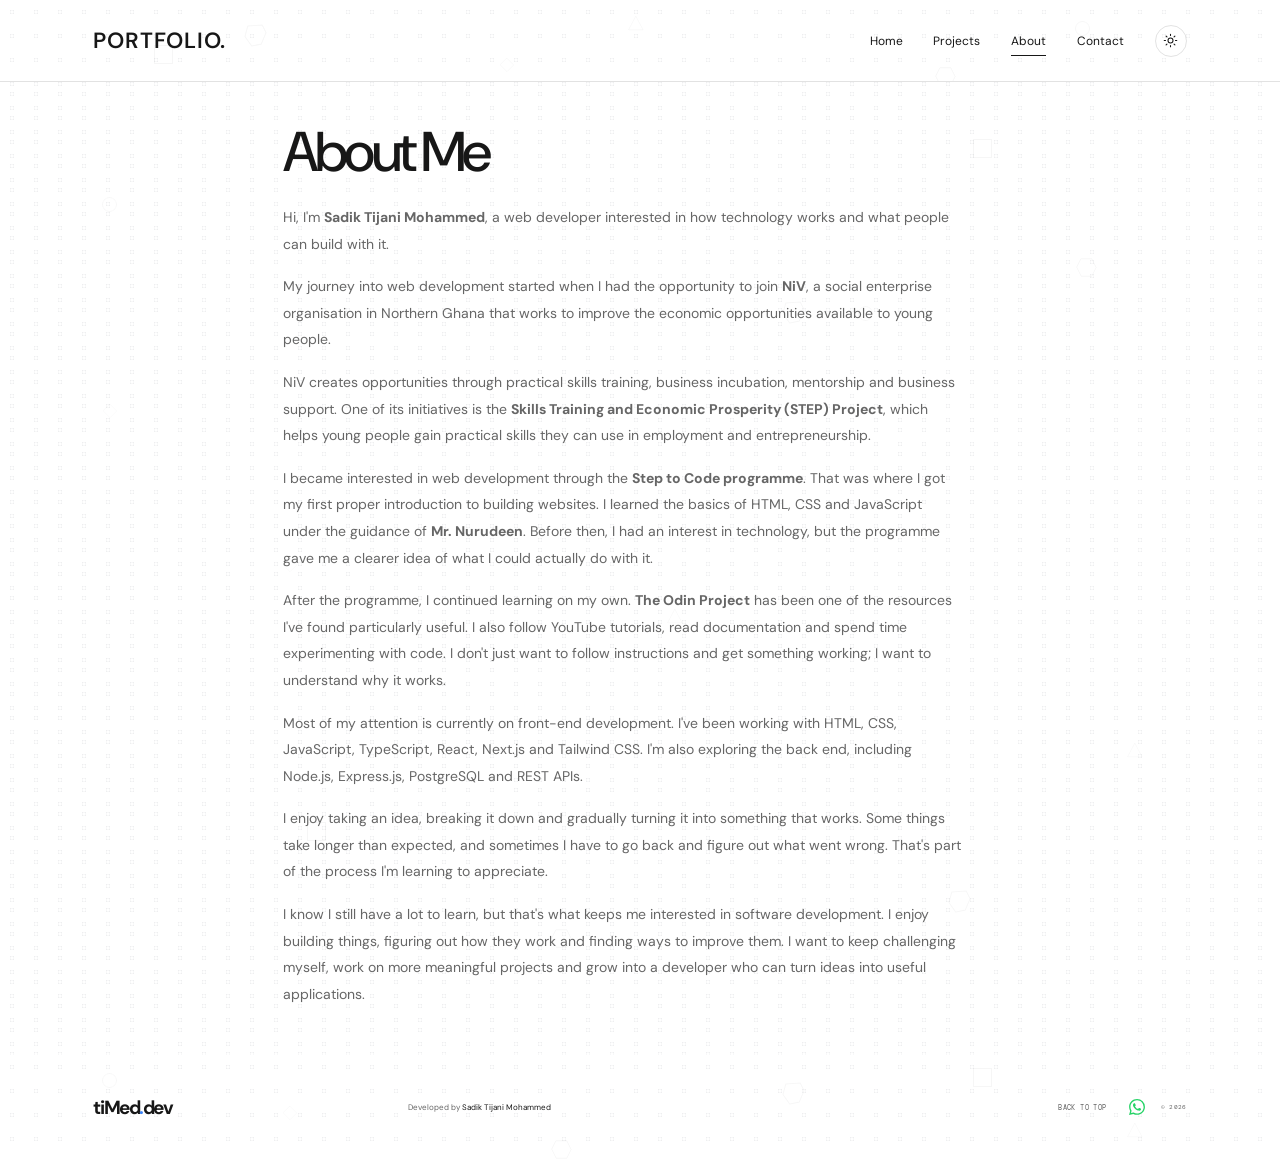
==== commit 859ea6e7: "Update about.html" ====
--- a/about.html
+++ b/about.html
@@ -45,7 +45,7 @@
           <h1 class="page-title">About Me</h1>
           <article class="about-story">
             <p>Hi, I'm <strong>Sadik Tijani Mohammed</strong>, a web developer interested in how technology works and what people can build with it.</p>
-            <p>My journey into web development started when I had the opportunity to join <strong>NiV Hub</strong>, a social enterprise organisation in Northern Ghana that works to improve the economic opportunities available to young people.</p>
+            <p>My journey into web development started when I had the opportunity to join <strong>NiV</strong>, a social enterprise organisation in Northern Ghana that works to improve the economic opportunities available to young people.</p>
             <p>NiV creates opportunities through practical skills training, business incubation, mentorship and business support. One of its initiatives is the <strong>Skills Training and Economic Prosperity (STEP) Project</strong>, which helps young people gain practical skills they can use in employment and entrepreneurship.</p>
             <p>I became interested in web development through the <strong>Step to Code programme</strong>. That was where I got my first proper introduction to building websites. I learned the basics of HTML, CSS and JavaScript under the guidance of <strong>Mr. Nurudeen</strong>. Before then, I had an interest in technology, but the programme gave me a clearer idea of what I could actually do with it.</p>
             <p>After the programme, I continued learning on my own. <strong>The Odin Project</strong> has been one of the resources I've found particularly useful. I also follow YouTube tutorials, read documentation and spend time experimenting with code. I don't just want to follow instructions and get something working; I want to understand why it works.</p>
